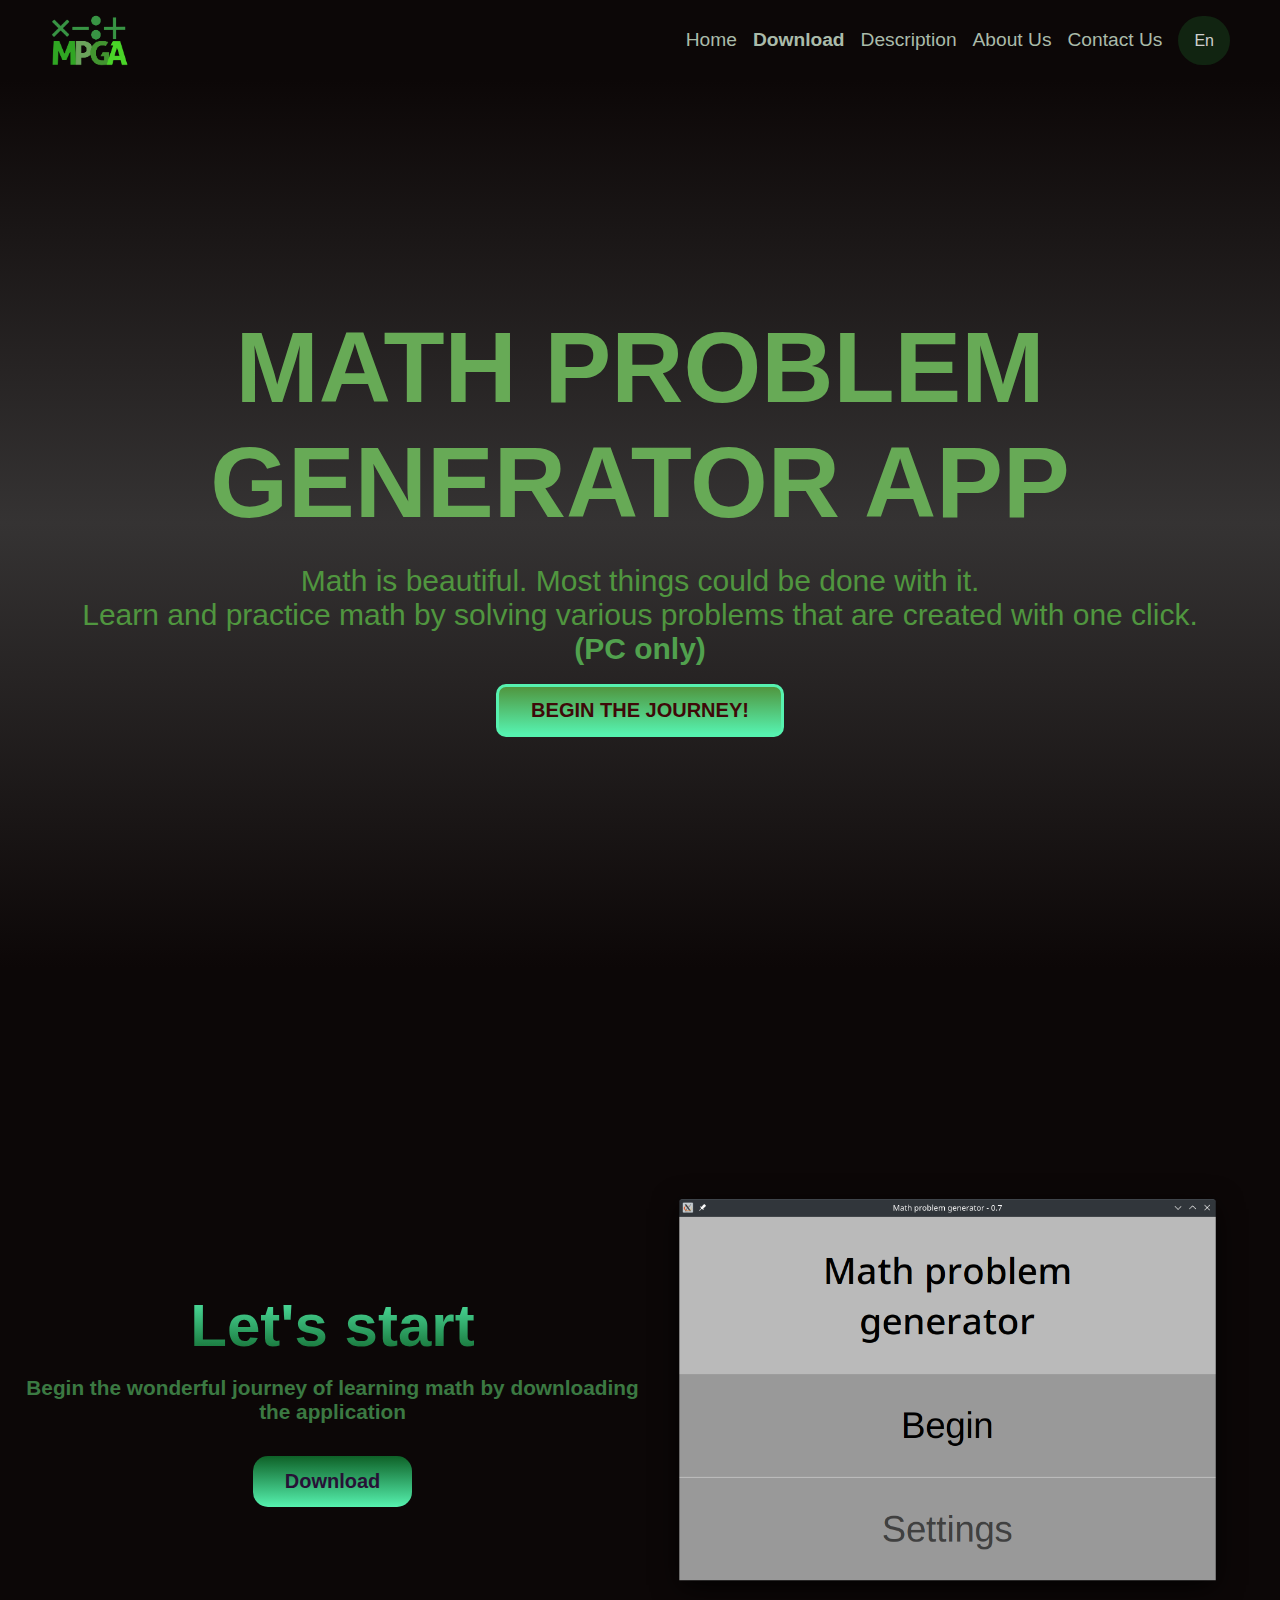
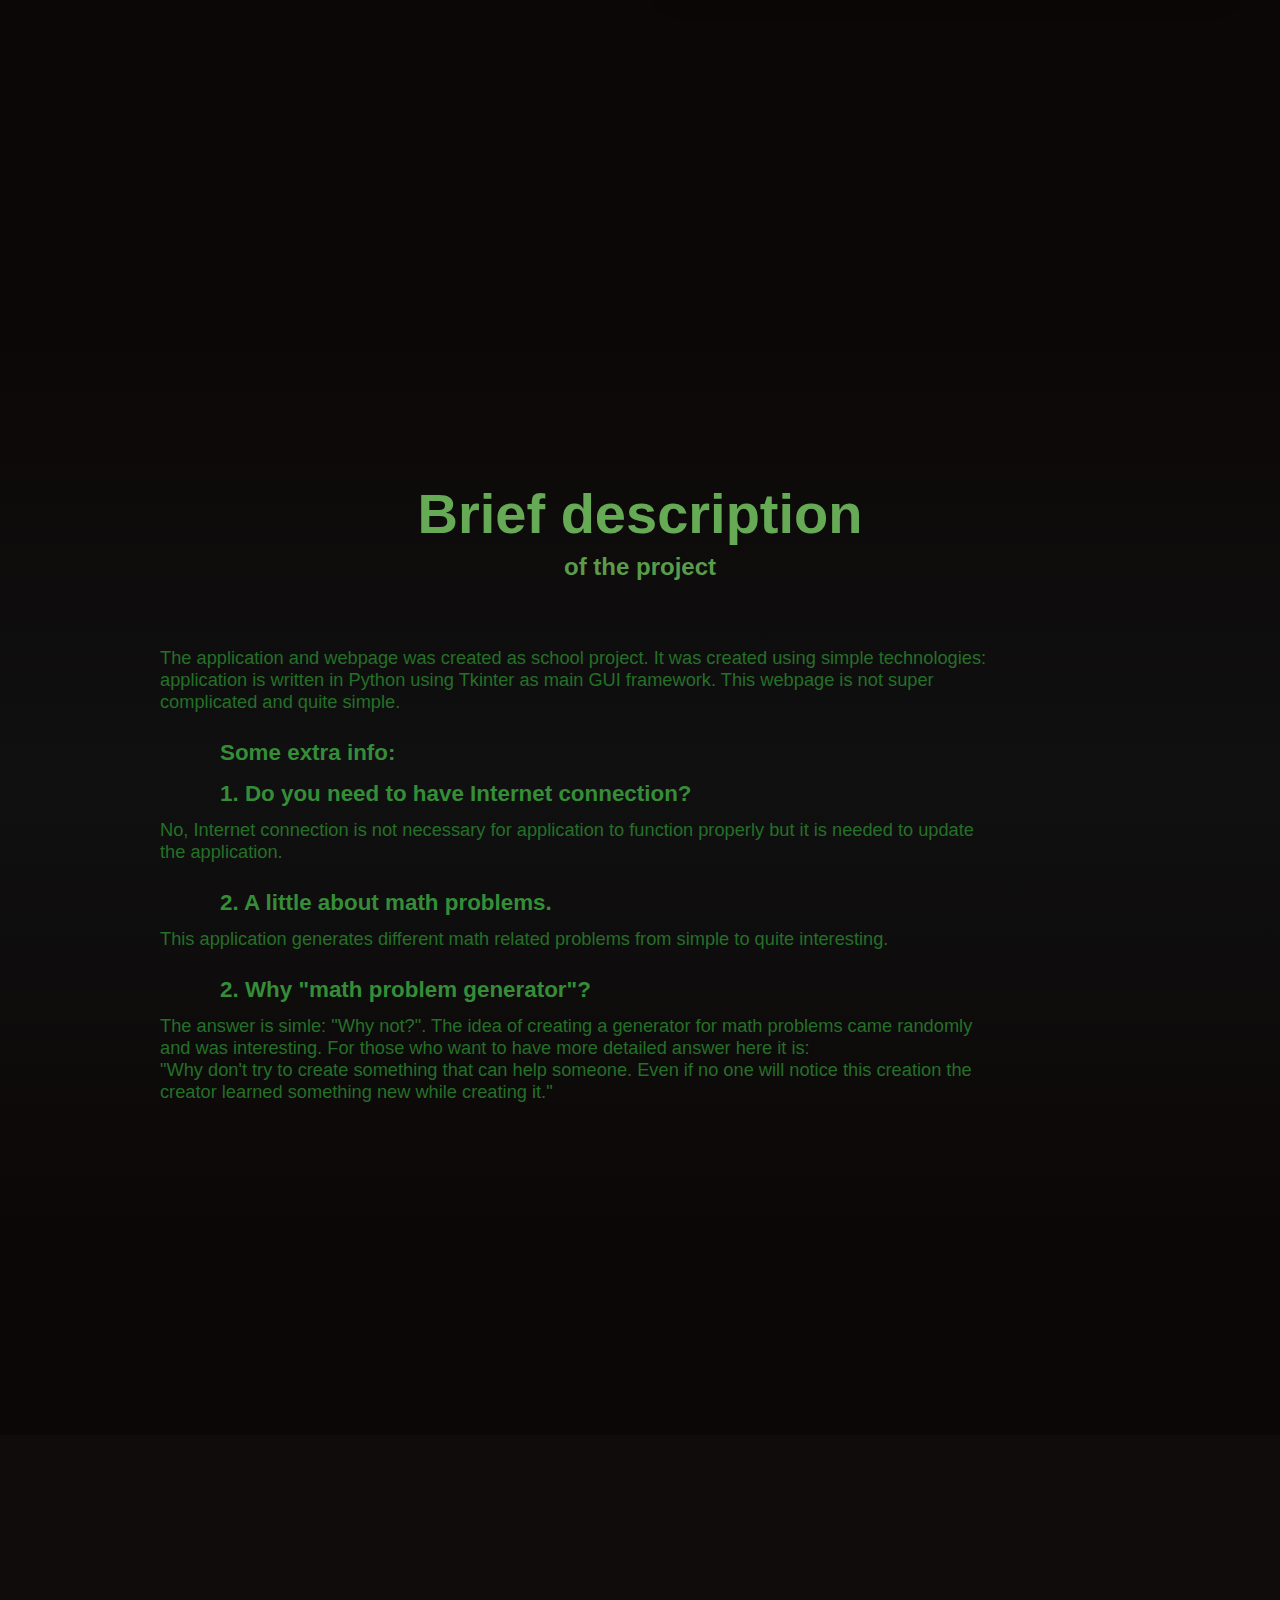
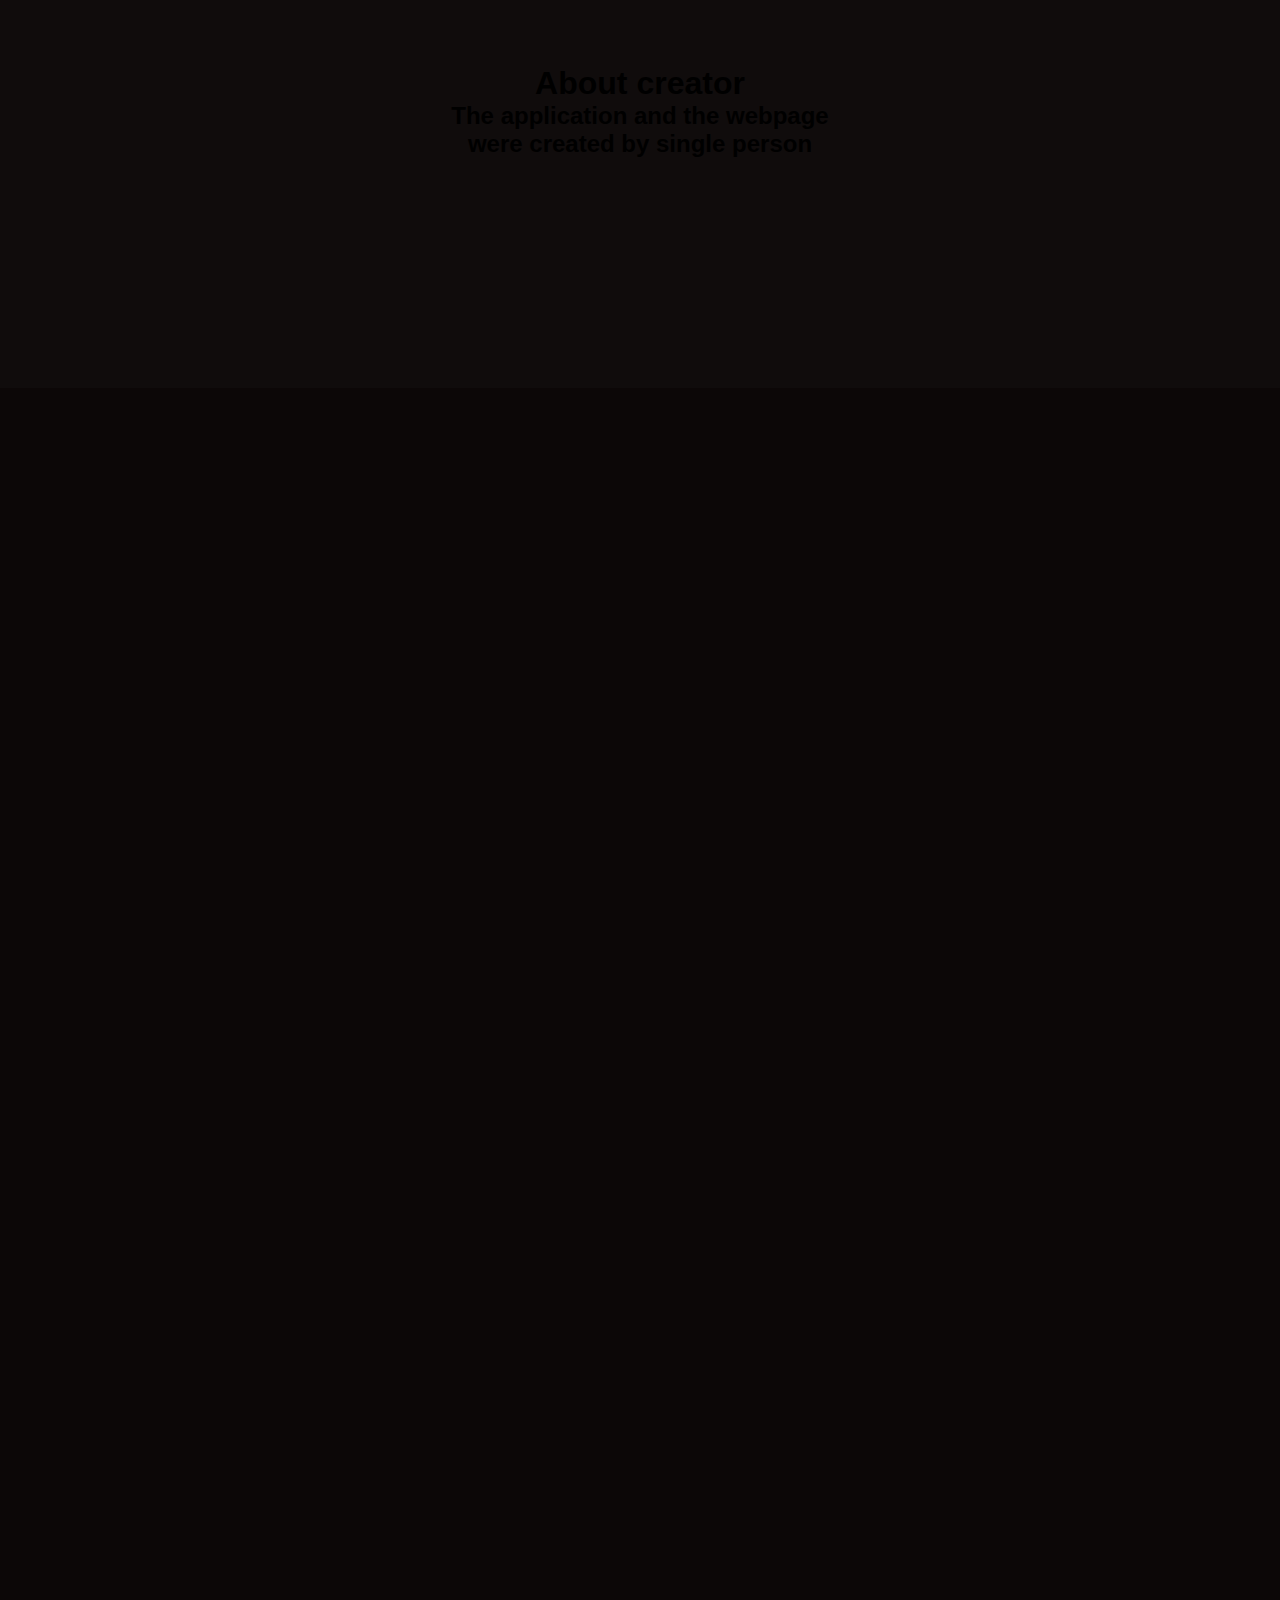
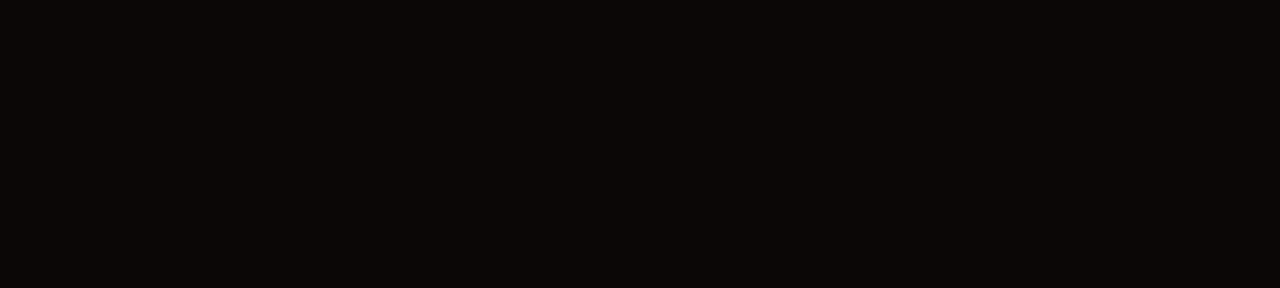
==== index.html @ e7525420 "Added Description section #14" ====
<!DOCTYPE html>
<html lang="en">
<head>
    <meta charset="UTF-8">
    <meta http-equiv="X-UA-Compatible" content="IE=edge">
    <meta name="viewport" content="width=device-width, initial-scale=1.0">
    <title>Math problem generator app</title>
    <link rel="stylesheet" href="styles.css">
    <link rel="icon" type="image/gif" href="logo.png" />
</head>
<body style="background-color: #100c0c;">

    <!-- Top of the page -->
    <span id="home"></span>

    <!-- Navigation bar -->

    <nav class="navbar">
        <div class="navbar__container">
            <a href="/" id="navbar__home" title="Math problem generator app">
                <img class="navbar__logo" src="logo.png" alt="MPGA" />
            </a>
            <div class="navbar__toggle" id="mobile-menu">
                <span class="bar"></span>
                <span class="bar"></span>
                <span class="bar"></span>
                <p class="navbar__txt">Menu</p>
            </div>
            <ul class="navbar__menu">
                <li class="navbar__item">
                    <a href="#home" class="navbar__links">Home</a>
                </li>
                <li class="navbar__item">
                    <a href="#download" class="navbar__links"><b>Download</b></a>
                </li>
                <li class="navbar__item">
                    <a href="#description" class="navbar__links">Description</a>
                </li>
                <li class="navbar__item">
                    <a href="#about" class="navbar__links">About Us</a>
                </li>
                <li class="navbar__item">
                    <a href="contact.html" class="navbar__links">Contact Us</a>
                </li>
                <li class="navbar__item--mobile">
                    <a href="/" class="navbar__links">Change language</a>
                </li>
                <li class="language__menu">
                    <span class="language__menu--eng">En</span>
                    <div class="language__menu--ru">
                        <a href="/">Ru</a>
                    </div>
                </li>
            </ul>
        </div>
    </nav>

    <!-- Hero section -->

    <div class="hero">
        <div class="hero__container">
            <div class="hero__content">
                <h1 class="hero__heading">MATH PROBLEM GENERATOR APP</h1>
                <p class="hero__subheading">
                    Math is beautiful. Most things could be done with it.<br>
                    Learn and practice math by solving various problems that are created with one click.<br>
                    <span><b title="Windows mostly.">(PC only)</b></span>
                </p>
                <button class="hero__btn" onclick="location.href='#download'"><b>BEGIN THE JOURNEY!</b></button>
            </div>
        </div>
    </div>

    <!-- Download section -->

    <div class="separator" id="download"></div>

    <div class="download">
        <div class="download__container">
            <div class="download__content">
                <h1>Let's start</h1>
                <p>Begin the wonderful journey of learning math by downloading the application</p>
                <button class="download__btn" onclick="location.href=''"><b>Download</b></button>
            </div>
            <div class="download__img--container">
                <image src="app_ss_main.png" id="download__img" alt="Application's screenshot." title="Application's screenshot." />
            </div>
        </div>
    </div>

    <div class="separator"></div>

    <!-- Description section -->

    <div class="separator" id="description""></div>

    <div class="description">
        <div class="desc__container--main">
            <h1 class="desc__heading">Brief description</h1>
            <h2 class="desc__subhead">of the project</h2>
            <p class="desc__description"></p>
        </div>
        <div class="desc__container--extra">
            <p class="desc__description">
                The application and webpage was created as school project. It was created
                using simple technologies: application is written in Python using Tkinter
                as main GUI framework. This webpage is not super complicated and quite
                simple.
            </p>
            <h2 class="desc__topic">Some extra info:</h2>
            <h2 class="desc__topic">1. Do you need to have Internet connection?</h2>
            <p class="desc__description">
                No, Internet connection is not necessary for application to function properly
                but it is needed to update the application. 
            </p>
            <h2 class="desc__topic">2. A little about math problems.</h2>
            <p class="desc__description">
                This application generates different math related problems from simple 
                to quite interesting.
            </p>
            <h2 class="desc__topic">2. Why "math problem generator"?</h2>
            <p class="desc__description">
                The answer is simle: "Why not?". The idea of creating a generator for math
                problems came randomly and was interesting. For those who want to have more
                detailed answer here it is:<br>"Why don't try to create
                something that can help someone. Even if no one will notice this creation the
                creator learned something new while creating it."
            </p>
        </div>
    </div>

    <!-- About section -->

    <div class="separator"></div>
    <div class="separator" id="about"></div>

    <div class="about">
        <div class="about__container--head">
            <h1 class="about__header">About creator</h1>
            <h2 class="about__subheader">
                The application and the webpage<br>were created by single person
            </h2>
        </div>
        <div class="about__container--body">
            
        </div>
    </div>

    <!-- placeholders -->

    <div class="separator"></div>
    <div class="separator"></div>
    <div class="separator"></div>
    <div class="separator"></div>
    <div class="separator"></div>
    <div class="separator"></div>
    <div class="separator"></div>
    <div class="separator"></div>
    <div class="separator"></div>
    <div class="separator"></div>
    <div class="separator"></div>
    <div class="separator"></div>
    <div class="separator"></div>
    <div class="separator"></div>
    <div class="separator"></div>

    <script src="main.js"></script>
</body>
</html>
---- styles.css ----
* {
    box-sizing: border-box;
    margin: 0;
    padding: 0;
    font-family: "Gill Sans", Arial, Colibri, sans-serif;
}

/* Navigation bar */

.navbar {
    background-color: #0c0707;
    height: 80px;
    display: flex;
    justify-content: center;
    align-items: center;
    font-size: 1.2rem;
    position: sticky;
    top: 0;
    z-index: 999;
}

.navbar__container {
    display: flex;
    justify-content: space-between;
    height: 80px;
    z-index: 1;
    width: 100%;
    max-width: 1300px;
    margin: 0 auto;
    padding: 0 50px;
}

.navbar__logo {
    margin-right: 0.5rem;
    width: 80px;
}

#navbar__home {
    background-color: #044a2c;
    background-image: -webkit-linear-gradient(to top, #0e6127, 0%, #ffb199, 100%);
    background-image: -moz-linear-gradient(bottom, #0e6127, #ffb199);
    background-image: linear-gradient(to top, #0e6127, #ffb199);
    background-size: 100%;
    background-clip: text;
    -webkit-background-clip: text;
    -moz-background-clip: text;
    -webkit-text-fill-color: transparent;
    -moz-text-fill-color: transparent;
    display: flex;
    align-items: center;
    cursor: pointer;
    text-decoration: none;
    font-size: 1.7rem;
}

#navbar__home:hover {
    background-image: -webkit-linear-gradient(to top, #2fc25b, 0%, #ffb199, 100%);
    background-image: -moz-linear-gradient(bottom, #2fc25b, #ffb199);
    background-image: linear-gradient(to top, #2fc25b, #ffb199);
}

.navbar__txt {
    font-size: 0;
}

.navbar__menu {
    display: flex;
    align-items: center;
    list-style: none;
    text-align: center;
}

.navbar__item {
    height: 80px;
}

.navbar__links {
    color: #aba;
    display: flex;
    align-items: center;
    justify-content: center;
    text-decoration: none;
    padding: 0 0.5rem;
    height: 100%;
}

.navbar__links:hover {
    transition: all 0.5s ease;
    color: #5eac67;
}

.language__menu--eng {
    background-color: #112411;
    color: #cfcfcf;
    padding: 16px;
    margin-left: 0.5rem;
    font-size: 16px;
    border: none;
    cursor: pointer;
    border-radius: 50px;
}

.language__menu {
    position: relative;
    display: inline-block;
}

.navbar__item--mobile {
    display: none;
    height: 70px;
    width: 100%;
}

.language__menu--ru {
    right: 0;
    margin-top: 13px;
    display: none;
    border-radius: 20px;
    position: absolute;
    background-color: #223120;;
    min-width: 52px;
    z-index: 1;
}

.language__menu--ru a {
    color: #b1b1b1;
    padding: 12px 12px;
    text-decoration: none;
    display: block;
}

.language__menu--ru a:hover {
    background-color: #055709;
    border-radius: 20px;
}

.language__menu:hover .language__menu--ru {
    display: block;
}

.language__menu:hover .language__menu--eng {
    background-color: #246826;
}

@media screen and (max-width: 750px) {

    .navbar__container {
        display: flex;
        justify-content: space-between;
        height: 80px;
        z-index: 1;
        width: 100%;
        max-width: 1300px;
        padding: 0;
    }

    .navbar__menu {
        display: grid;
        grid-template-columns: auto;
        margin: 0;
        width: 100%;
        position: absolute;
        top: -1000px;
        opacity: 0;
        transition: all 0.5s ease;
        height: 80vh;
        z-index: -1;
        background-color: #fffefe;
    }

    .navbar__menu.active {
        background-color: #100c0c;
        top: 100%;
        align-items: center;
        opacity: 1;
        transition: all 0.5 ease;
        z-index: 99;
        height: 80vh;
        font-size: 1.6rem;
    }

    #navbar__home {
        padding-left: 30px;
    }

    .navbar__toggle .bar {
        width: 25px;
        height: 3px;
        margin: 5px auto;
        transition: all 0.5s ease-in-out;
        background-color: #fff;
    }

    .navbar__item {
        width: 100%;
    }

    .navbar__links {
        text-align: center;
        padding: 1rem;
        width: 100%;
        display: table;
    }

    #mobile-menu {
        position: absolute;
        top: 20%;
        right: 5%;
        transform: translate(5%, 20%);
    }

    .navbar__toggle .bar {
        display: block;
        cursor: pointer;
    }

    .navbar__txt {
        color: #cfcfcf;
        font-size: 15px;
        cursor: pointer;
    }

    #mobile-menu.is-active .bar:nth-child(2) {
        opacity: 0;
    }

    #mobile-menu.is-active .bar:nth-child(1) {
        transform: translateY(8px) rotate(-45deg);
    }

    #mobile-menu.is-active .bar:nth-child(3) {
        transform: translateY(-8px) rotate(45deg);
    }

    .language__menu {
        display: none;
    }

    .navbar__item--mobile {
        display: flex;
    }

    .navbar__item {
        height: 70px;
    }

}

/* Hero section */

.hero {
    background-color: #141414;
    background-image: -webkit-linear-gradient(to bottom, #0c0707, #353333, #0c0707);
    background-image: -moz-linear-gradient(top, #0c0707, #353333, #0c0707);
    background-image: linear-gradient(to bottom, #0c0707, #353333, #0c0707);
    padding: 200px 0;
}

.hero__container {
    display: flex;
    flex-direction: column;
    justify-content: center;
    align-items: center;
    max-width: 1200px;
    margin: 0 auto;
    height: 90%;
    text-align: center;
    padding: 30px;
}

.hero__heading {
    font-size: 100px;
    margin-bottom: 24px;
    color: #67AA56;
}

.hero__subheading {
    font-size: 30px;
    margin-bottom: 18px;
    color: #50963f;
}

.hero__subheading span {
    color: #51a14e;
}

.hero__btn {
    font-size: 1.25rem;
    padding: 12px 32px;
    border-radius: 10px;
    border: 3px solid #56f2af;
    cursor: pointer;
    background-color: #3b7942;
    background-image: -webkit-linear-gradient(to bottom, #50963f, #56f2af);
    background-image: -moz-linear-gradient(top, #50963f, #56f2af);
    background-image: linear-gradient(to bottom, #50963f, #56f2af);
}

.hero__btn b {
    color: #3f0909;
}

.hero__btn:hover {
    background-color: #56f2af;
    border: 3px solid #8b168b;
    background-image: -webkit-linear-gradient(to top, #56f2af, #99a14e);
    background-image: -moz-linear-gradient(bottom, #56f2af, #99a14e);
    background-image: linear-gradient(to top, #56f2af, #99a14e);
    transition: all 0.5s;
}

.hero__btn:hover b {
    transition: all 0.5s;
    color: #4b1ba3;
}

.highlight {
    border-bottom: 4px solid #f3f8f8;
}

@media screen and (max-width: 930px) {

    .hero__heading {
        font-size: 40px;
    }

    .hero__subheading {
        font-size: 20px;
    }

    .hero__btn {
        font-size: 1.15rem;
    }

}

@media screen and (max-width: 700px) {

    .hero__btn {
        font-size: 1rem;
    }

}

/* Separators */

.separator {
    display: block;
    width: 100%;
    height: 100px;
    background-color: #0c0707;
}

/* Highlight */

.highlight {
    background-color: #31363B;
}

/* Download section */

.download {
    padding: 100px 0;
    background-color: #0c0707;
}

.download__container {
    display: grid;
    grid-template-columns: 1fr 1fr;
    align-items: center;
    justify-self: center;
    margin: 0 auto;
    height: 90hv;
    z-index: 1;
    width: 100%;
    max-width: 1300px;
    padding: 0 25px;
    text-align: center;
}

.download__content h1 {
    font-size: 3.75rem;
    background-color: #56f2af;
    background-size: 100%;
    background-image: -webkit-linear-gradient(to bottom, #56f2af, 0%, #0e6127, 100%);
    background-image: linear-gradient(to bottom, #56f2af, #0e6127); 
    background-image: -moz-linear-gradient(top, #56f2af, #0e6127);
    -webkit-background-clip: text;
    -moz-background-clip: text;
    background-clip: text;
    -webkit-text-fill-color: transparent;
    -moz-text-fill-color: transparent;
}

.download__content p {
    color: #3b7942;
    font-size: 1.3rem;
    margin-top: 1rem;
    font-weight: 700;
}

.download__btn {
    font-size: 1.25rem;
    padding: 14px 32px;
    border: none;
    border-radius: 15px;
    background-image: linear-gradient(to top, #56f2af, #0e6127);
    background-image: -moz-linear-gradient(bottom, #56f2af, #0e6127);
    background-image: -webkit-linear-gradient(to top, #56f2af, 0%, #0e6127, 100%);
    margin-top: 2rem;
    cursor: pointer;
    position: relative;
    transition: all 0.35s;
    outline: none;
}

.download__btn b {
    position: relative;
    z-index: 2;
    color: #271136;
    text-decoration: none;
}

.download__btn:after {
    position: absolute;
    content: "";
    bottom: 50%;
    left: 50%;
    height: 0;
    width: 0;
    background-image: linear-gradient(to bottom, #56f2af, #f19ed8);
    background-image: -moz-linear-gradient(top, #56f2af, #f19ed8);
    background-image: -webkit-linear-gradient(to bottom, #56f2af, 0%, #f19ed8, 100%);
    transition: all 0.5s;
    border-radius: 15px;
}

.download__btn:hover:after {
    height: 100%;
    width: 100%;
    bottom: 0;
    left: 0;
}

.download__img--container {
    text-align: center;
}

#download__img {
    width: 100%;
    height: 100%;
    color: #5eac67;
}

@media screen and (max-width: 700px) {

    .download__container {
        display: grid;
        grid-template-columns: auto;
        align-items: center;
        justify-self: center;
        width: 100%;
        margin: 0 auto;
        height: 90hv;
    }

    .download__content {
        text-align: center;
        margin-bottom: 4rem;
    }

    .download__content h1 {
        font-size: 2.5rem;
        margin-top: 2rem;
    }

    .download__content p {
        font-size: 1.25rem;
        margin-top: 0.85rem;
    }

    .download__btn {
        padding: 12px 36px;
        margin: 1.5rem 0;
    }

}

/* Description section */

.description {
    padding: 120px 0;
    background-image: linear-gradient(to bottom, #0c0707, #101010, #0c0707);
    background-image: -moz-linear-gradient(top, #0c0707, #101010, #0c0707);
    background-image: -webkit-linear-gradient(to bottom, #0c0707, 0%, #101010, 50%, #f19ed8, 100%);
}

.desc__container--main {
    display: flex;
    flex-direction: column;
    justify-content: center;
    align-items: center;
    max-width: 1200px;
    margin: 0 auto;
    height: 90%;
    text-align: center;
    padding: 30px;
}

.desc__heading {
    font-size: 3.5rem;
    margin-bottom: 7px;
    color: #67AA56;
}

.desc__subhead {
    font-size: 1.5rem;
    color: #5a9c4a;
}

.desc__container--extra {
    display: flex;
    flex-direction: column;
    justify-content: center;
    align-items: left;
    max-width: 1200px;
    margin: 0 auto;
    height: 90%;
    text-align: left;
}

.desc__topic {
    padding-top: 15px;
    padding-left: 15%;
    font-size: 1.4rem;
    color: #358d38;
}

.desc__description {
    width: 80%;
    font-size: 1.14rem;
    color: #257028;
    padding-top: 12px;
    padding-bottom: 12px;
    padding-left: 10%;
}


@media screen and (max-width: 700px) {

    .desc__heading {
        font-size: 2rem;
        margin-bottom: 7px;
        color: #67AA56;
    }

    .desc__subhead {
        font-size: 1.2rem;
        color: #5a9c4a;
    }

    .desc__topic {
        font-size: 1.1rem;
        color: #358d38;
        padding-left: 9%;
    }

    .desc__description {
        width: 80%;
        font-size: 1rem;
        color: #257028;
        padding-top: 12px;
        padding-bottom: 12px;
        padding-left: 6%;
    }
}

/* About section */

.about {
    padding: 200px 0;
}

.about__container--head {
    display: flex;
    flex-direction: column;
    justify-content: center;
    align-items: center;
    max-width: 1200px;
    margin: 0 auto;
    height: 90%;
    text-align: center;
    padding: 30px;
}
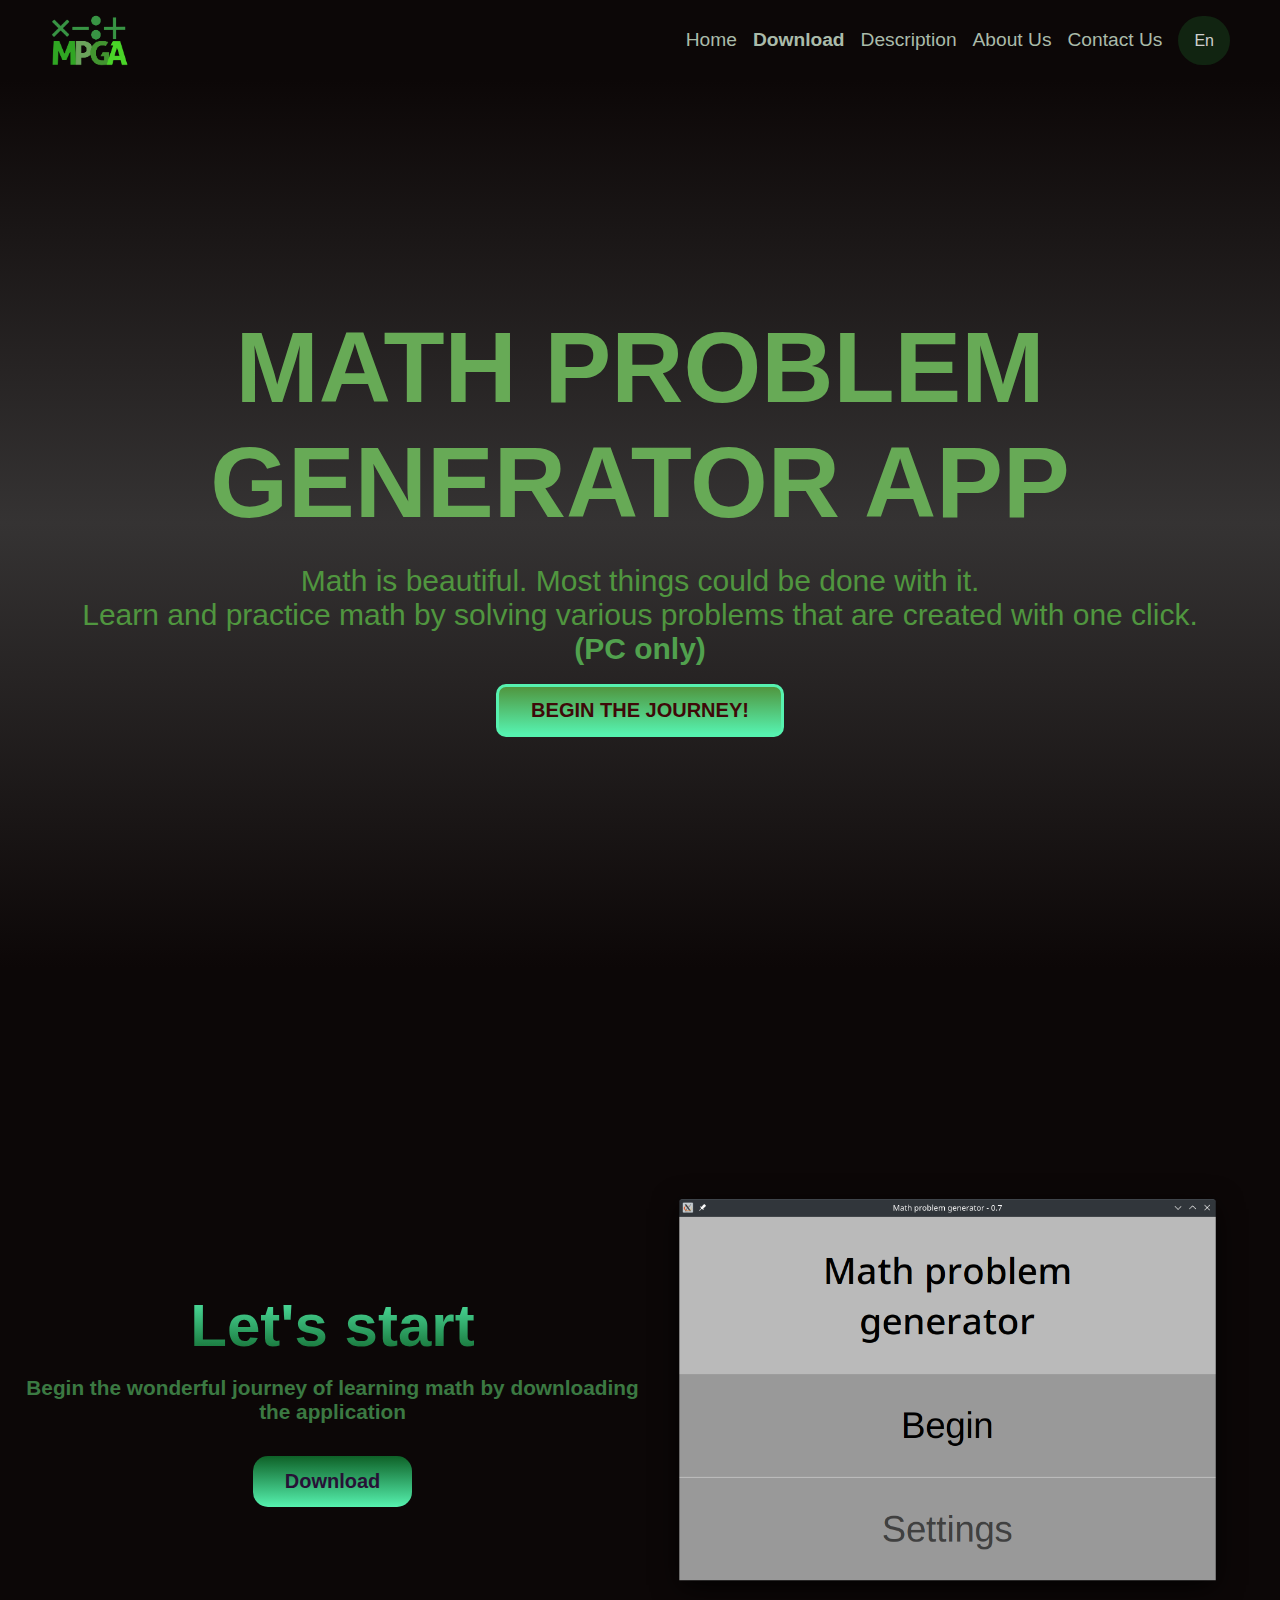
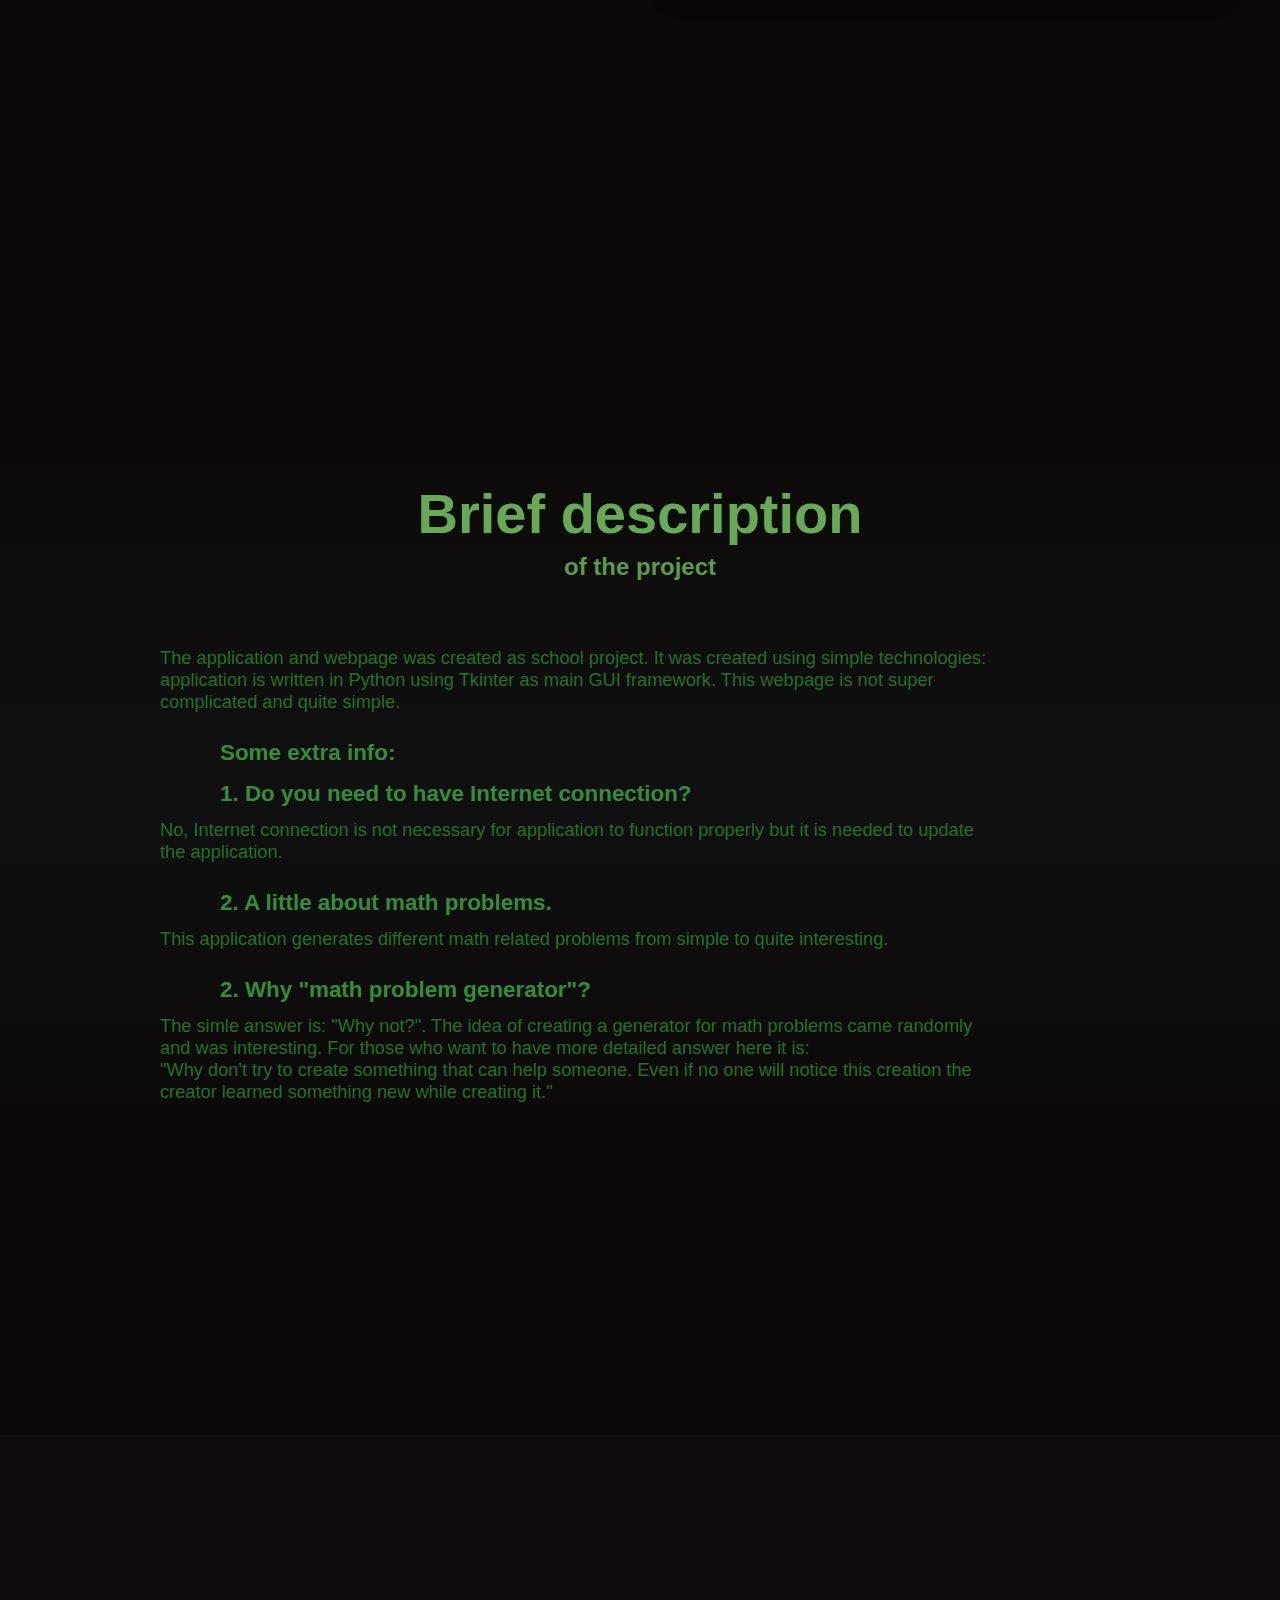
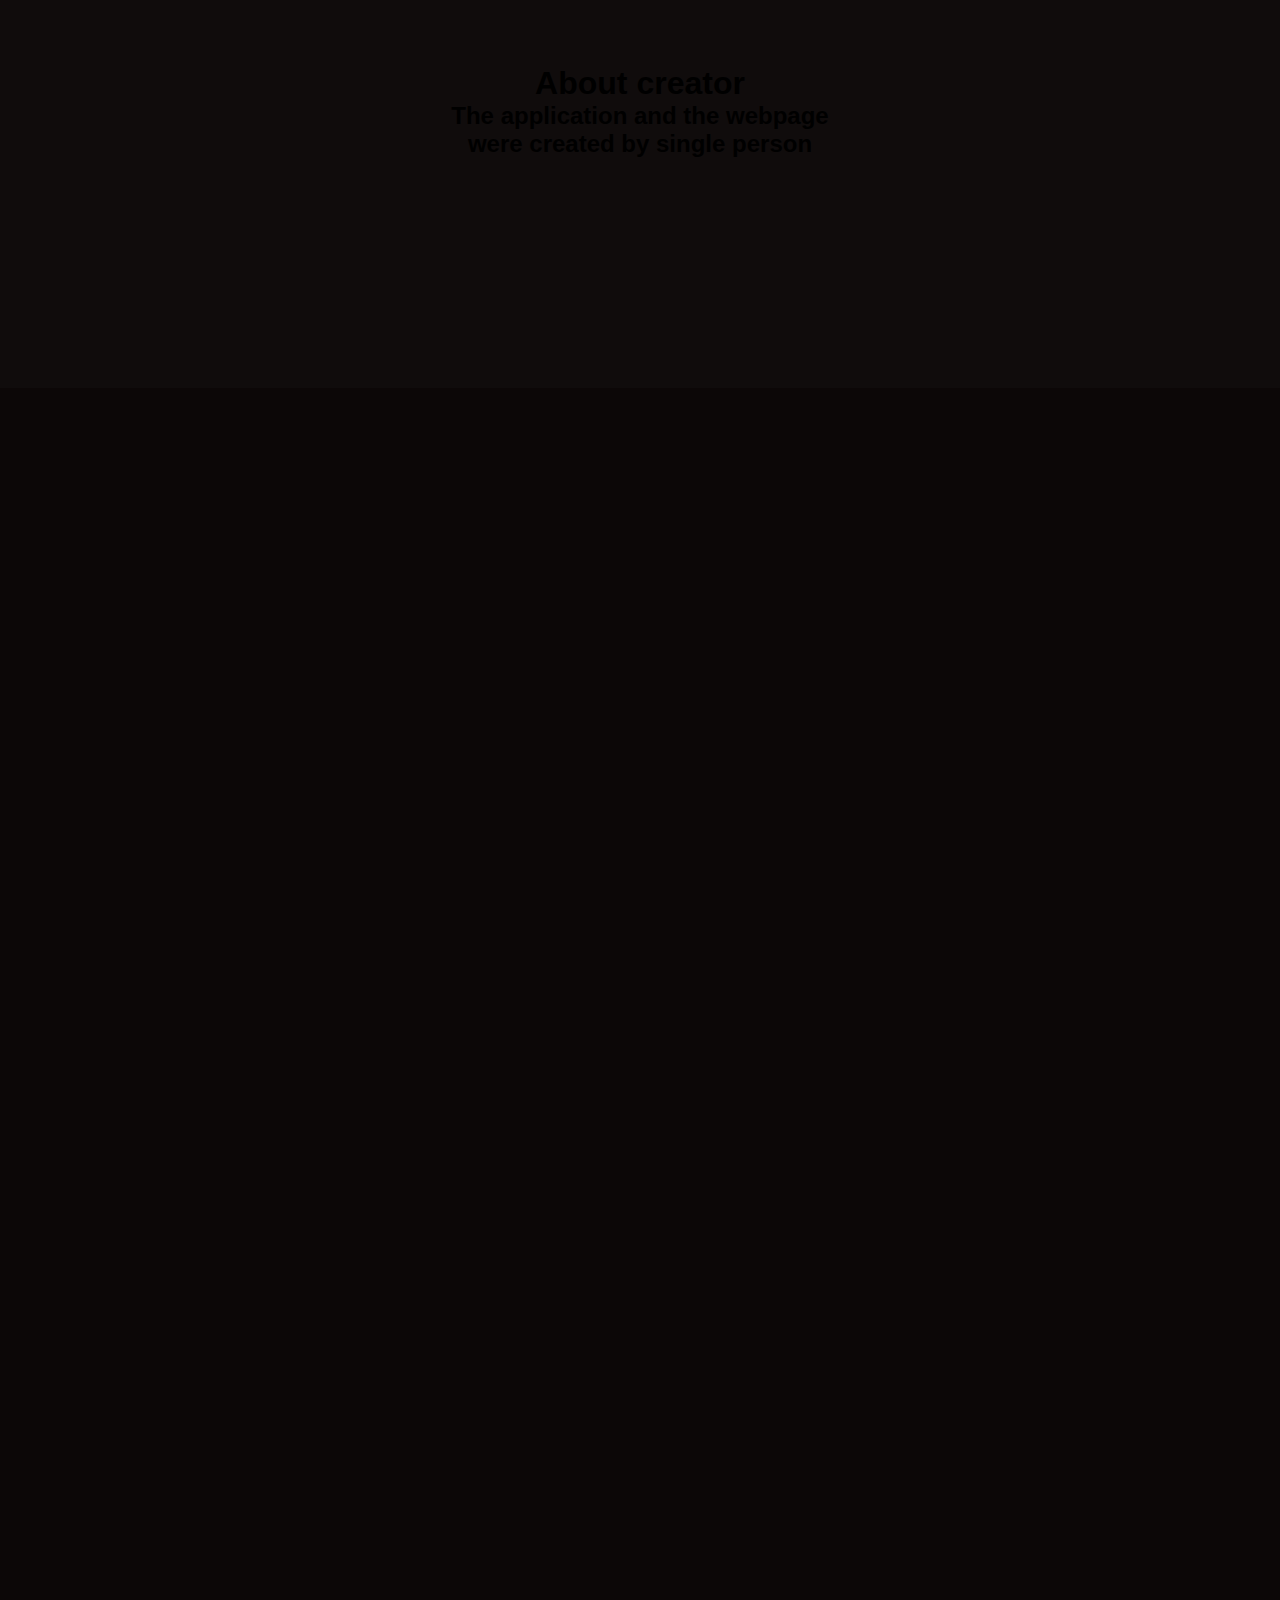
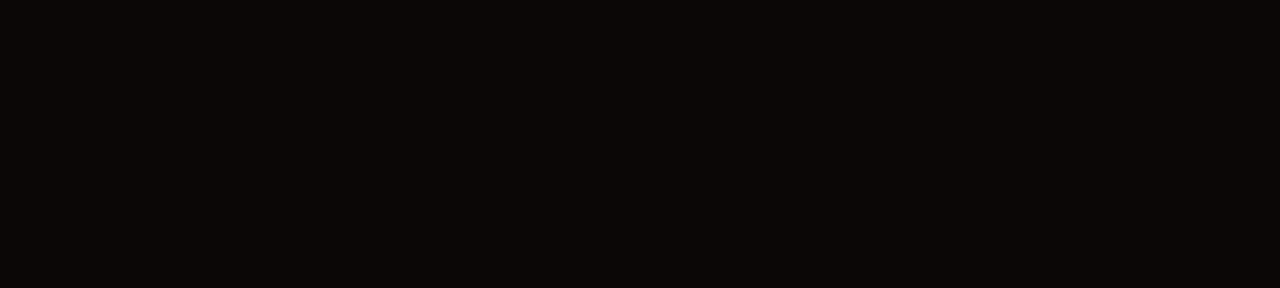
==== commit 606fc239: "Swapped position of a single word" ====
--- a/index.html
+++ b/index.html
@@ -120,7 +120,7 @@
             </p>
             <h2 class="desc__topic">2. Why "math problem generator"?</h2>
             <p class="desc__description">
-                The answer is simle: "Why not?". The idea of creating a generator for math
+                The simle answer is: "Why not?". The idea of creating a generator for math
                 problems came randomly and was interesting. For those who want to have more
                 detailed answer here it is:<br>"Why don't try to create
                 something that can help someone. Even if no one will notice this creation the
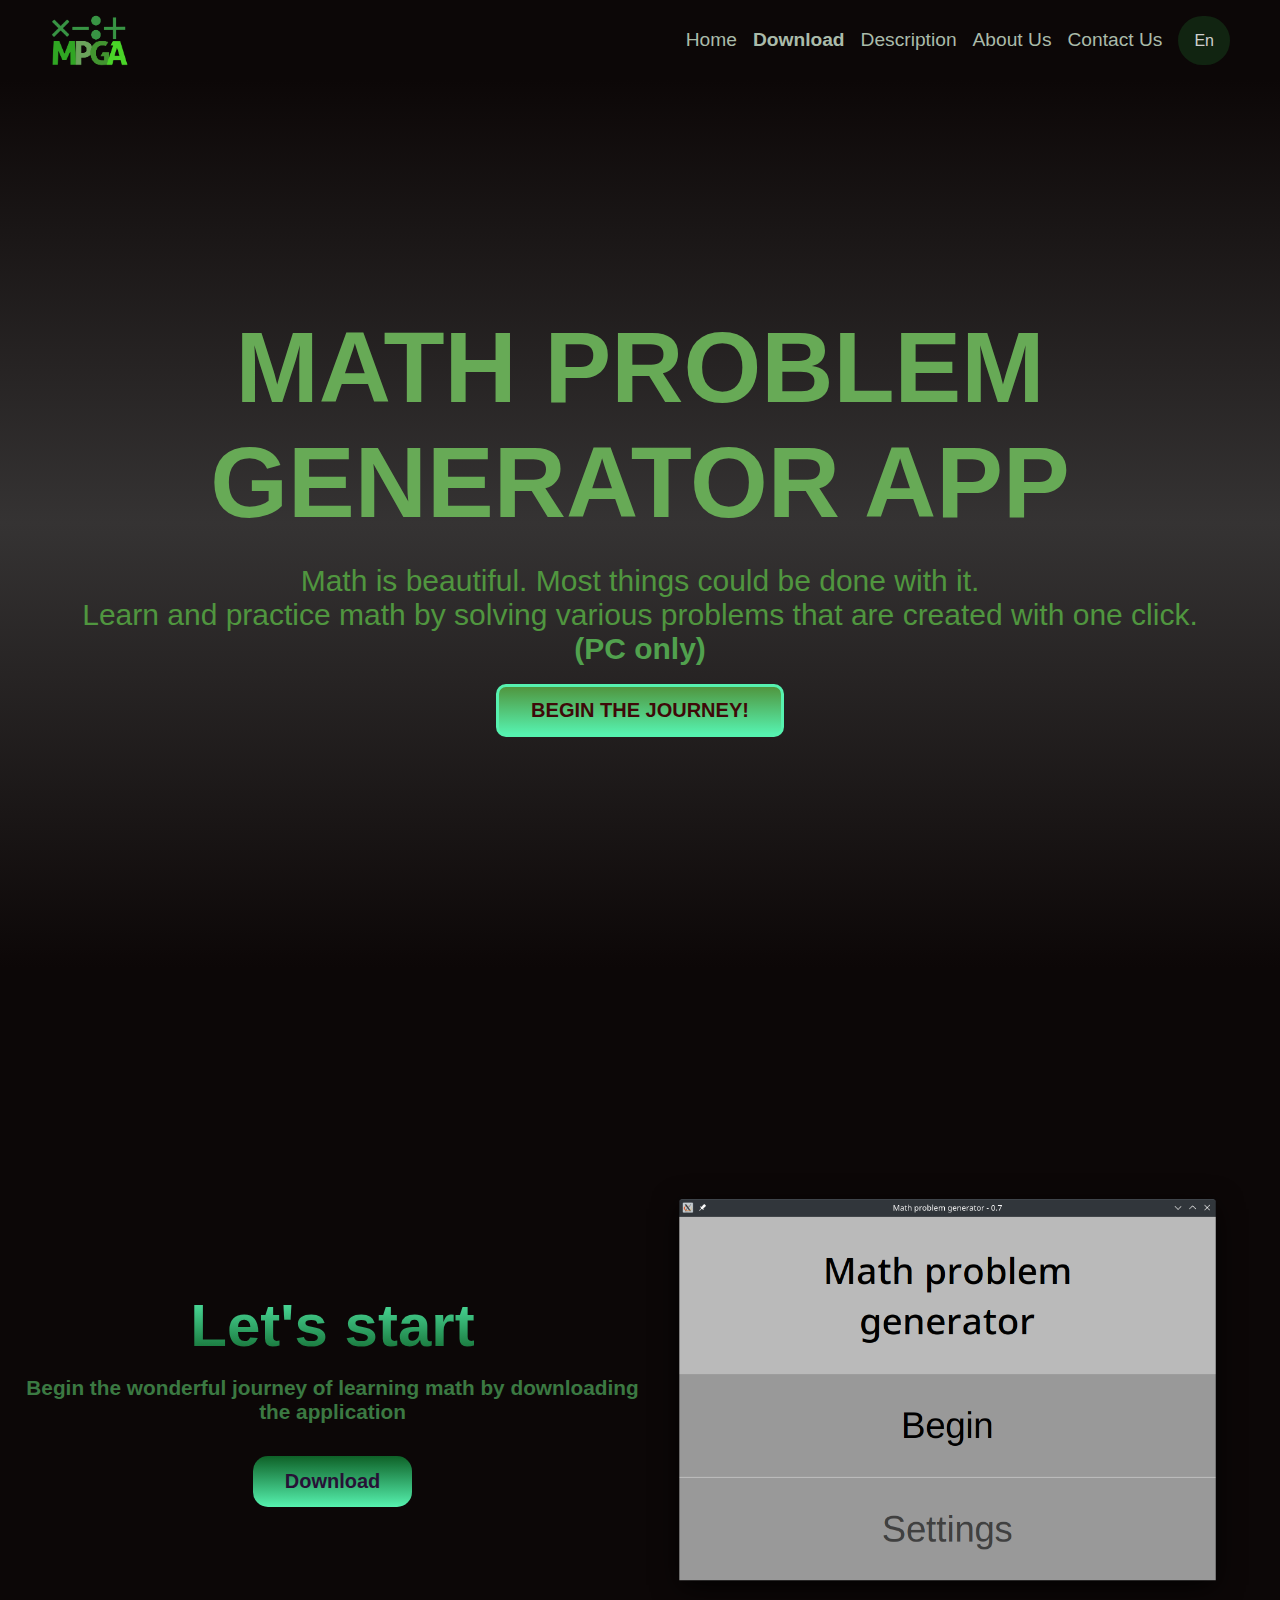
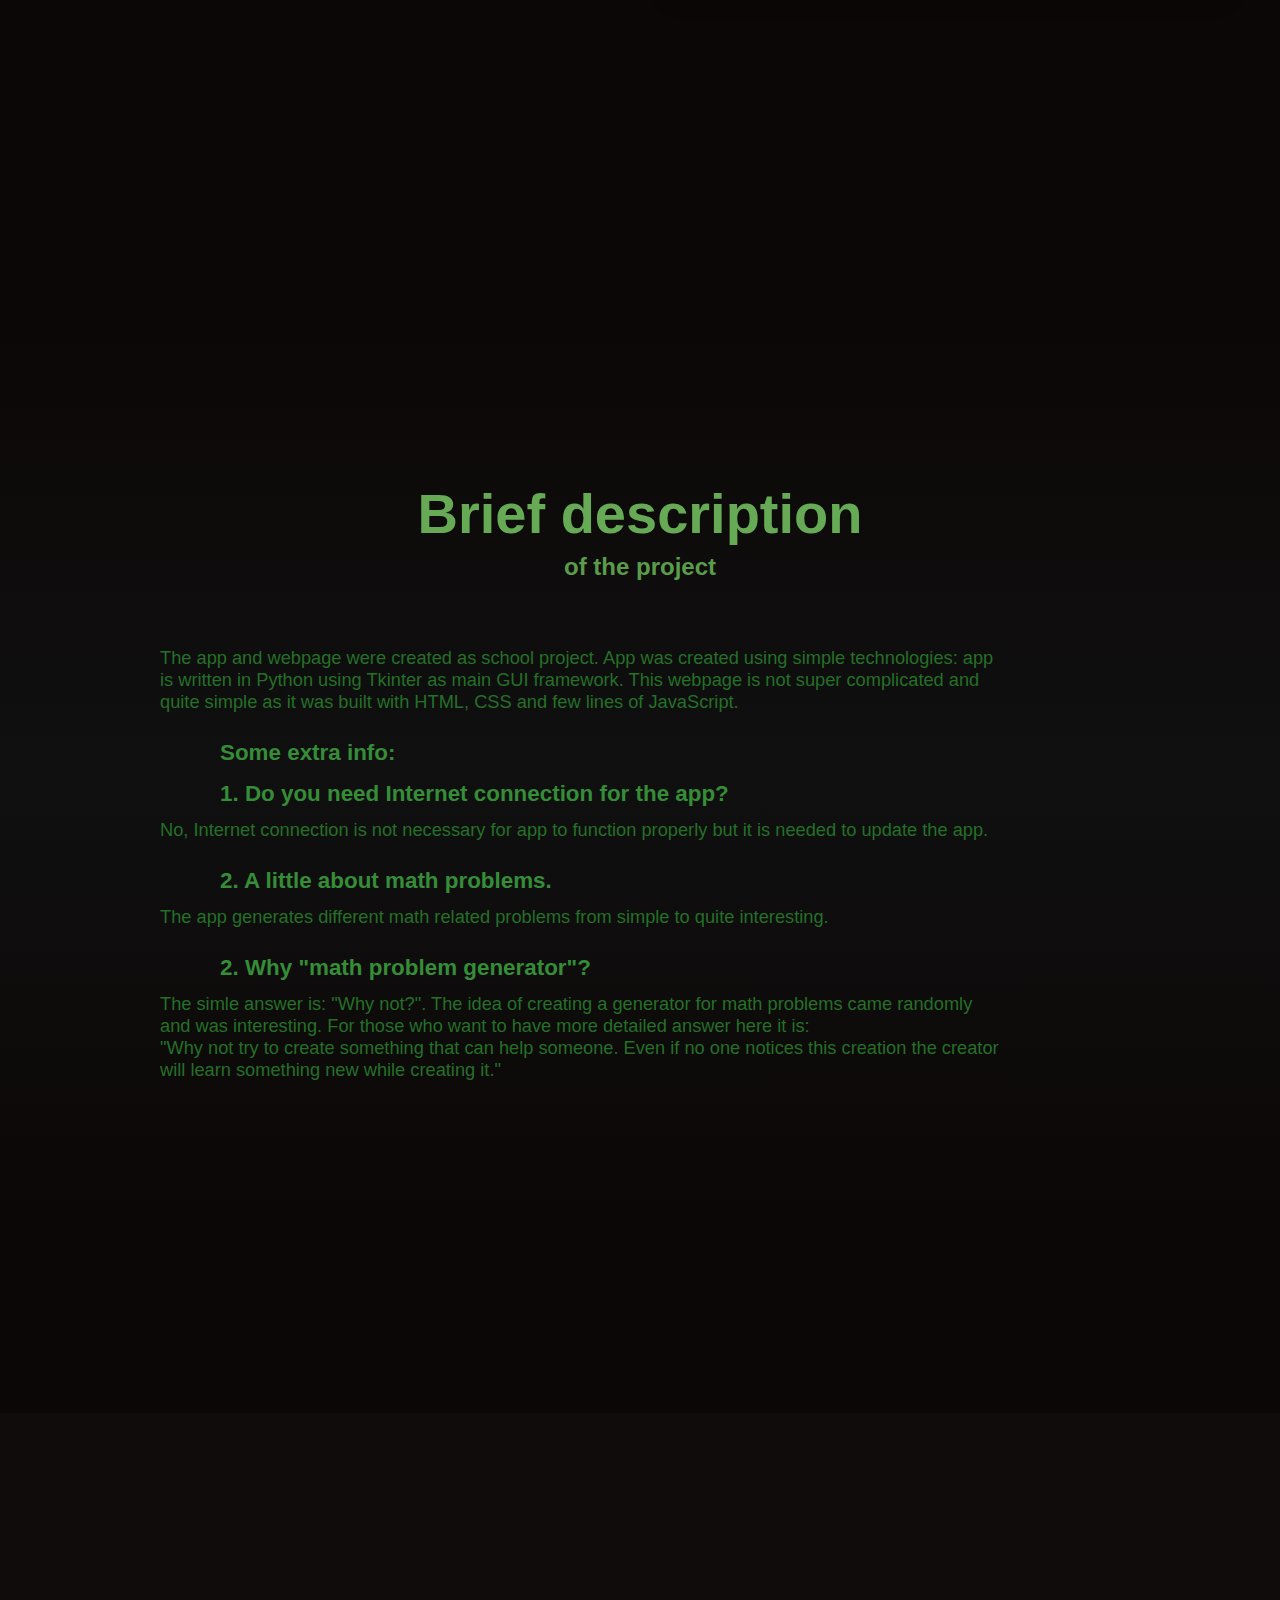
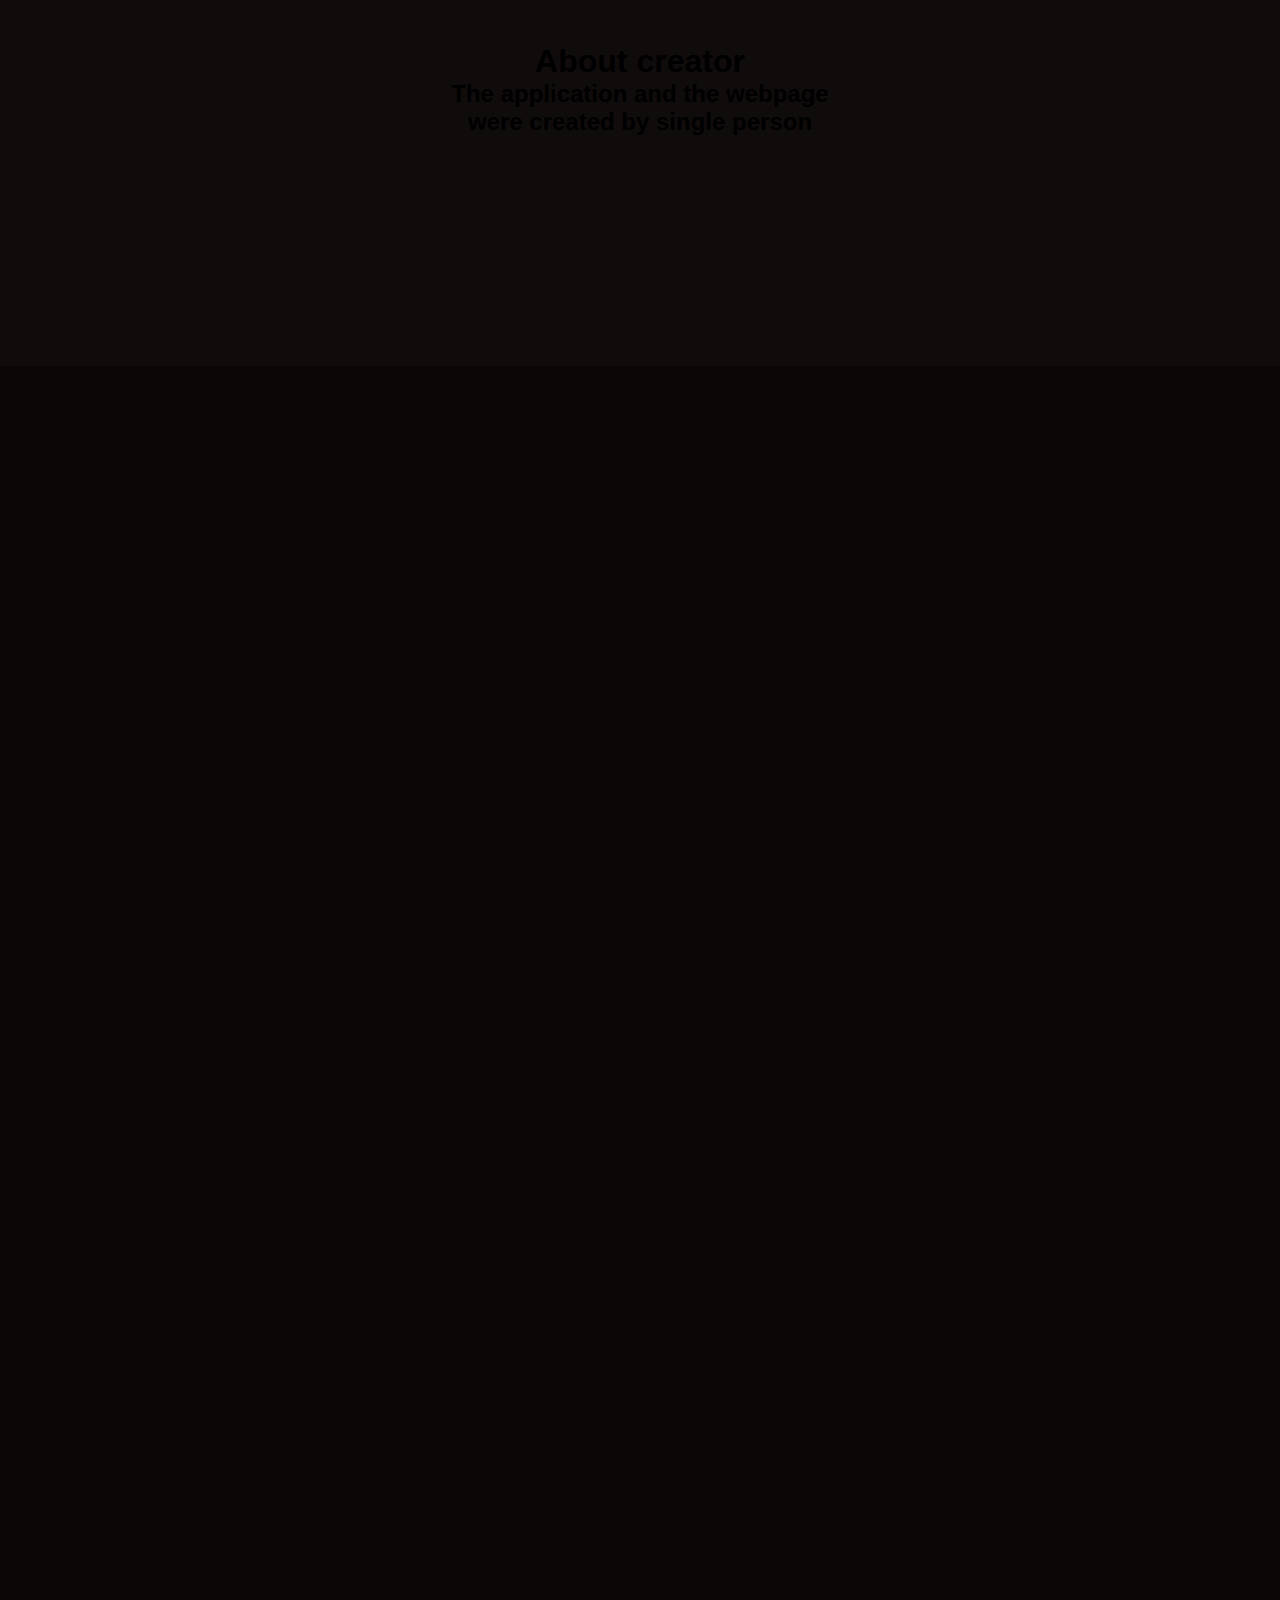
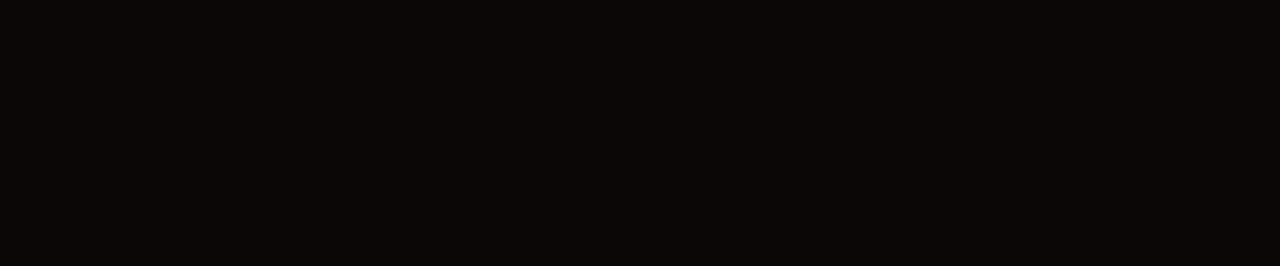
==== commit e071a9b6: "Fixed text :P" ====
--- a/index.html
+++ b/index.html
@@ -17,7 +17,7 @@
 
     <nav class="navbar">
         <div class="navbar__container">
-            <a href="/" id="navbar__home" title="Math problem generator app">
+            <a href="index" id="navbar__home" title="Math problem generator app">
                 <img class="navbar__logo" src="logo.png" alt="MPGA" />
             </a>
             <div class="navbar__toggle" id="mobile-menu">
@@ -40,7 +40,7 @@
                     <a href="#about" class="navbar__links">About Us</a>
                 </li>
                 <li class="navbar__item">
-                    <a href="contact.html" class="navbar__links">Contact Us</a>
+                    <a href="contact" class="navbar__links">Contact Us</a>
                 </li>
                 <li class="navbar__item--mobile">
                     <a href="/" class="navbar__links">Change language</a>
@@ -48,7 +48,7 @@
                 <li class="language__menu">
                     <span class="language__menu--eng">En</span>
                     <div class="language__menu--ru">
-                        <a href="/">Ru</a>
+                        <a href="index">Ru</a>
                     </div>
                 </li>
             </ul>
@@ -102,29 +102,29 @@
         </div>
         <div class="desc__container--extra">
             <p class="desc__description">
-                The application and webpage was created as school project. It was created
-                using simple technologies: application is written in Python using Tkinter
-                as main GUI framework. This webpage is not super complicated and quite
-                simple.
+                The app and webpage were created as school project. App was created
+                using simple technologies: app is written in Python using Tkinter as
+                main GUI framework. This webpage is not super complicated and quite
+                simple as it was built with HTML, CSS and few lines of JavaScript.
             </p>
             <h2 class="desc__topic">Some extra info:</h2>
-            <h2 class="desc__topic">1. Do you need to have Internet connection?</h2>
+            <h2 class="desc__topic">1. Do you need Internet connection for the app?</h2>
             <p class="desc__description">
-                No, Internet connection is not necessary for application to function properly
-                but it is needed to update the application. 
+                No, Internet connection is not necessary for app to function properly
+                but it is needed to update the app. 
             </p>
             <h2 class="desc__topic">2. A little about math problems.</h2>
             <p class="desc__description">
-                This application generates different math related problems from simple 
+                The app generates different math related problems from simple 
                 to quite interesting.
             </p>
             <h2 class="desc__topic">2. Why "math problem generator"?</h2>
             <p class="desc__description">
                 The simle answer is: "Why not?". The idea of creating a generator for math
                 problems came randomly and was interesting. For those who want to have more
-                detailed answer here it is:<br>"Why don't try to create
-                something that can help someone. Even if no one will notice this creation the
-                creator learned something new while creating it."
+                detailed answer here it is:<br>"Why not try to create
+                something that can help someone. Even if no one notices this creation the
+                creator will learn something new while creating it."
             </p>
         </div>
     </div>
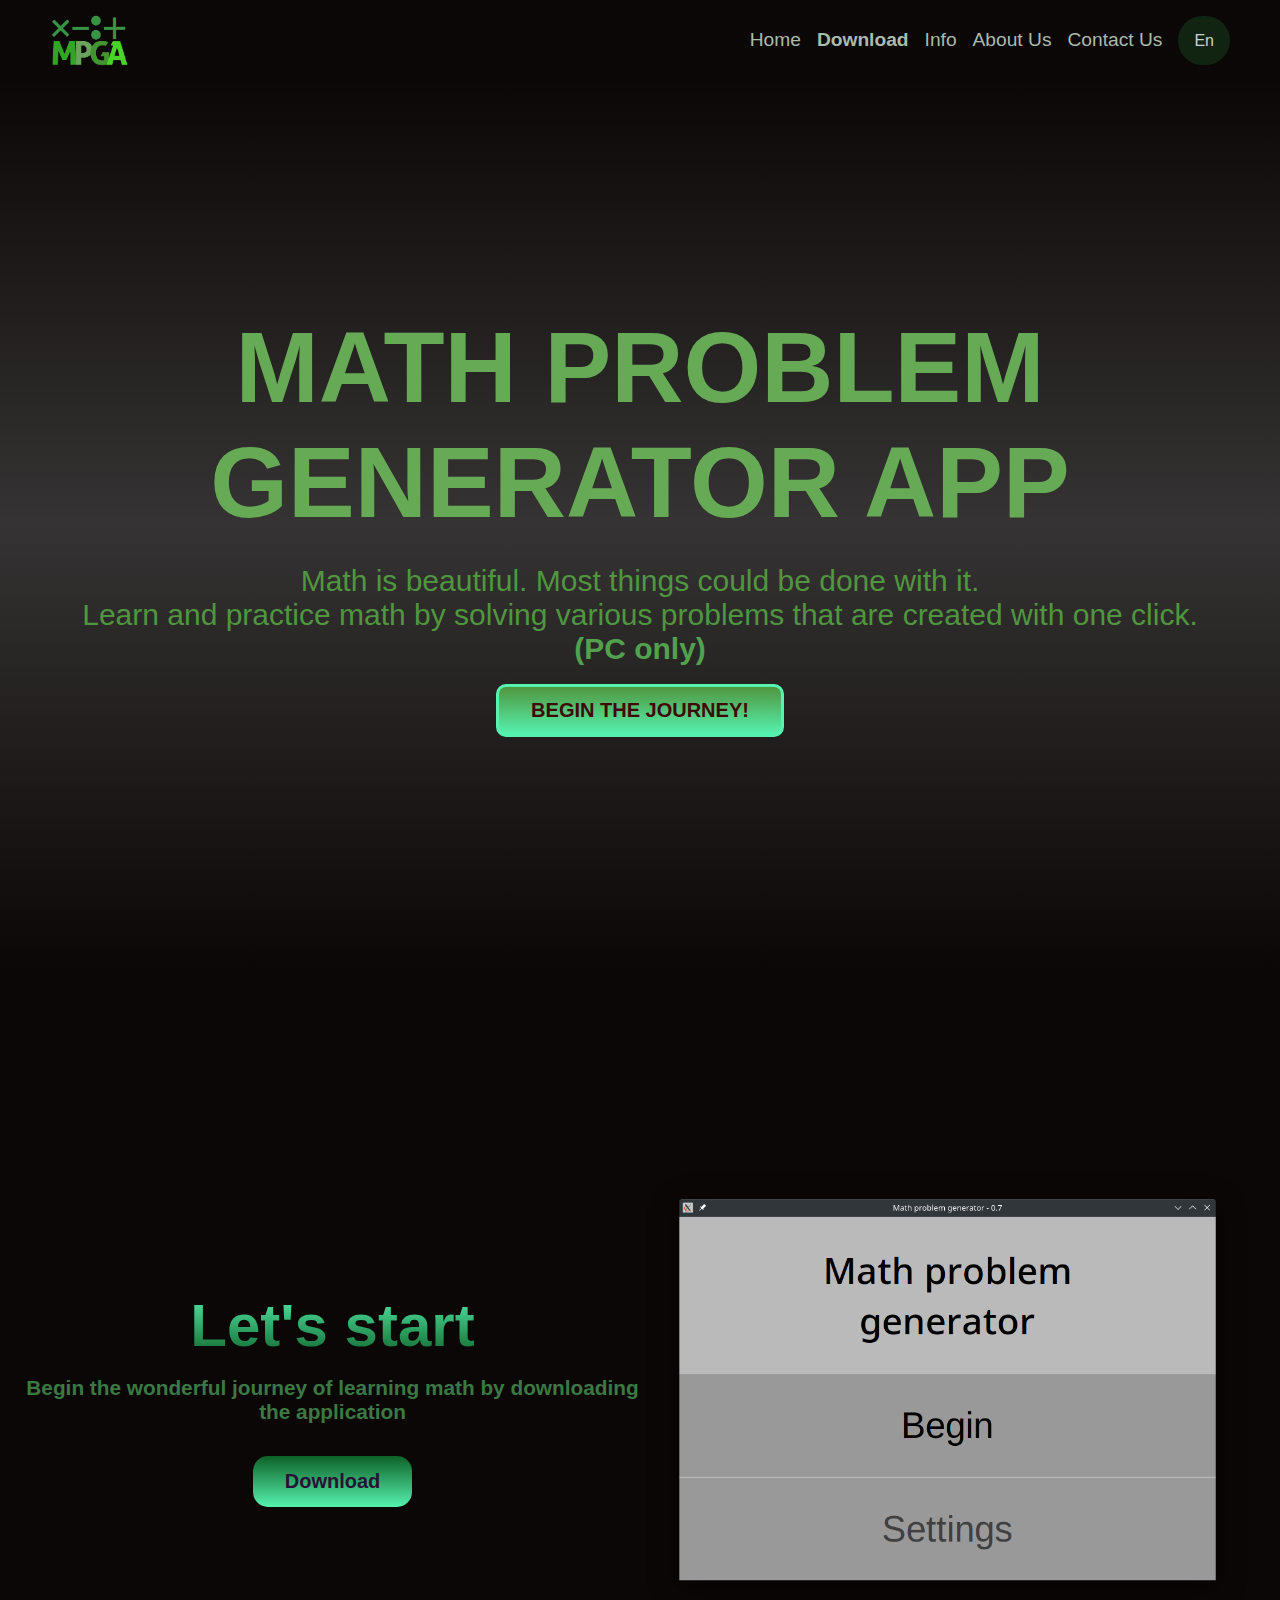
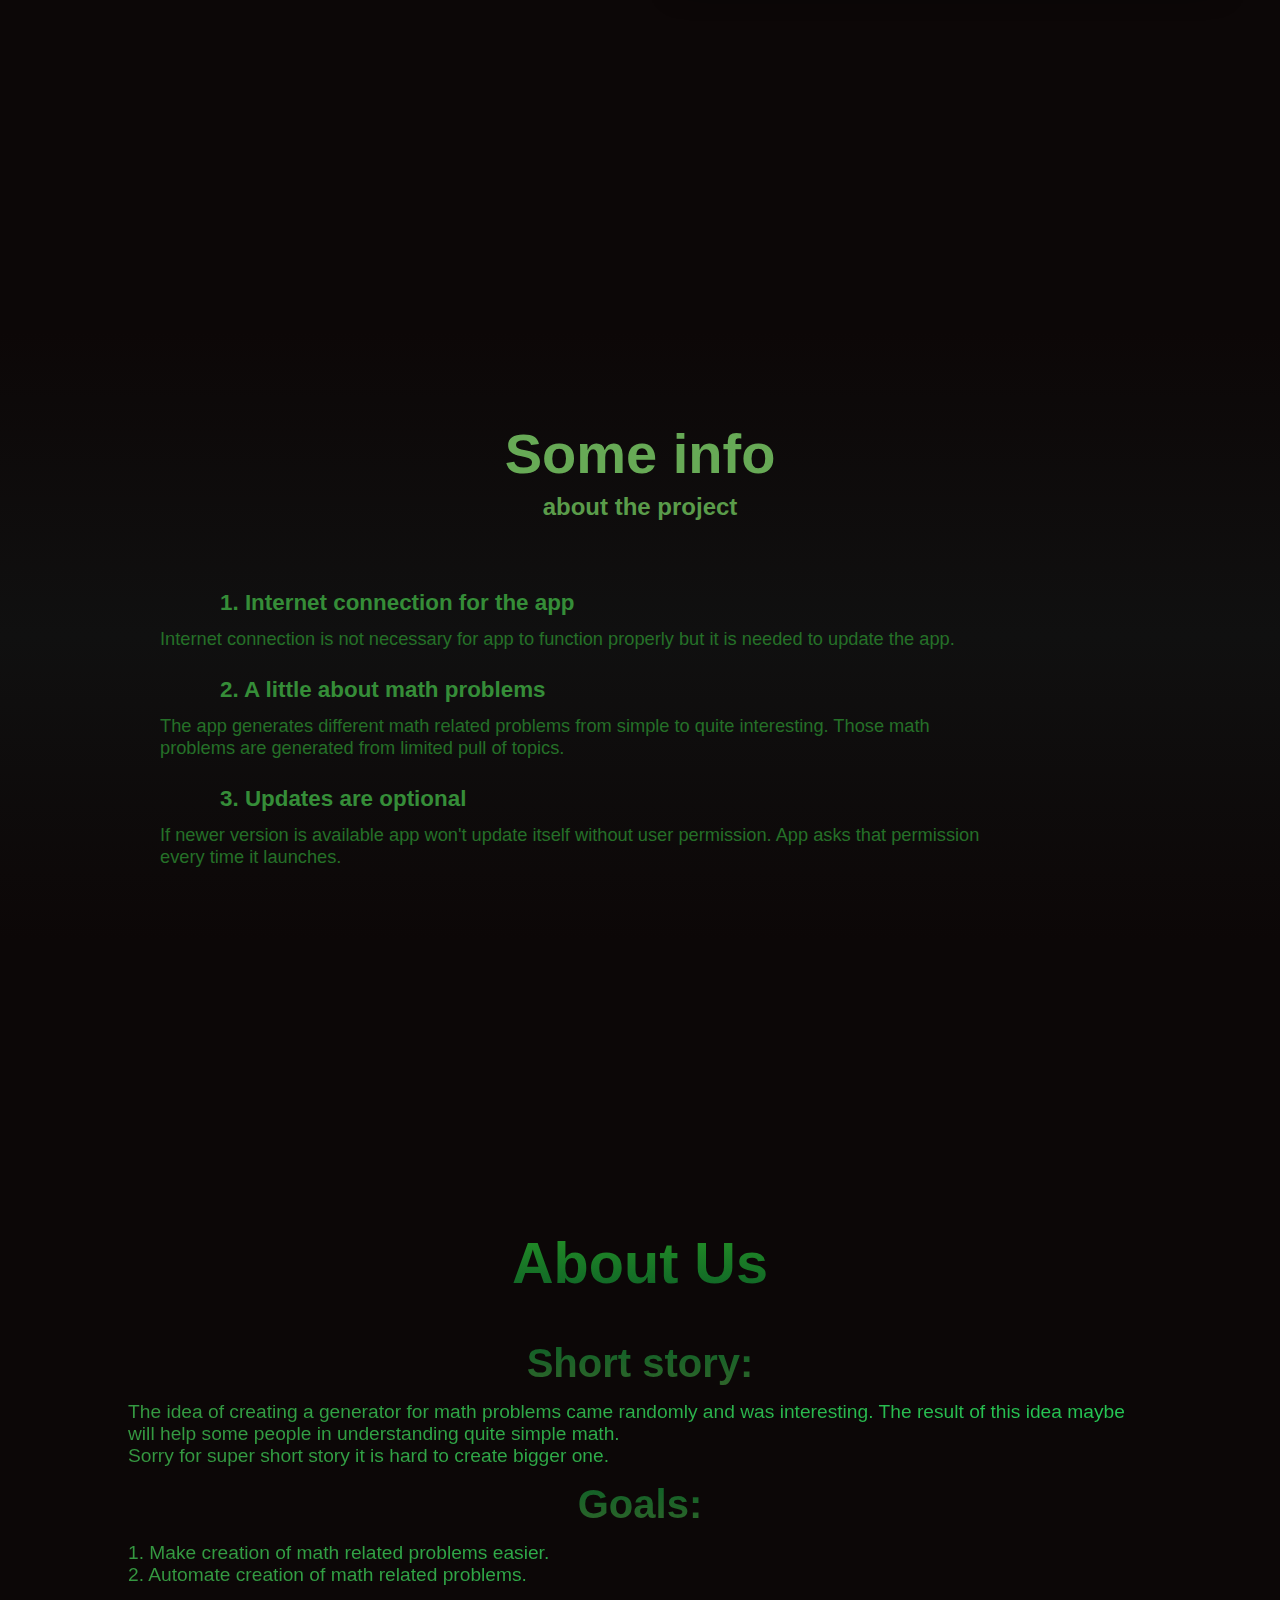
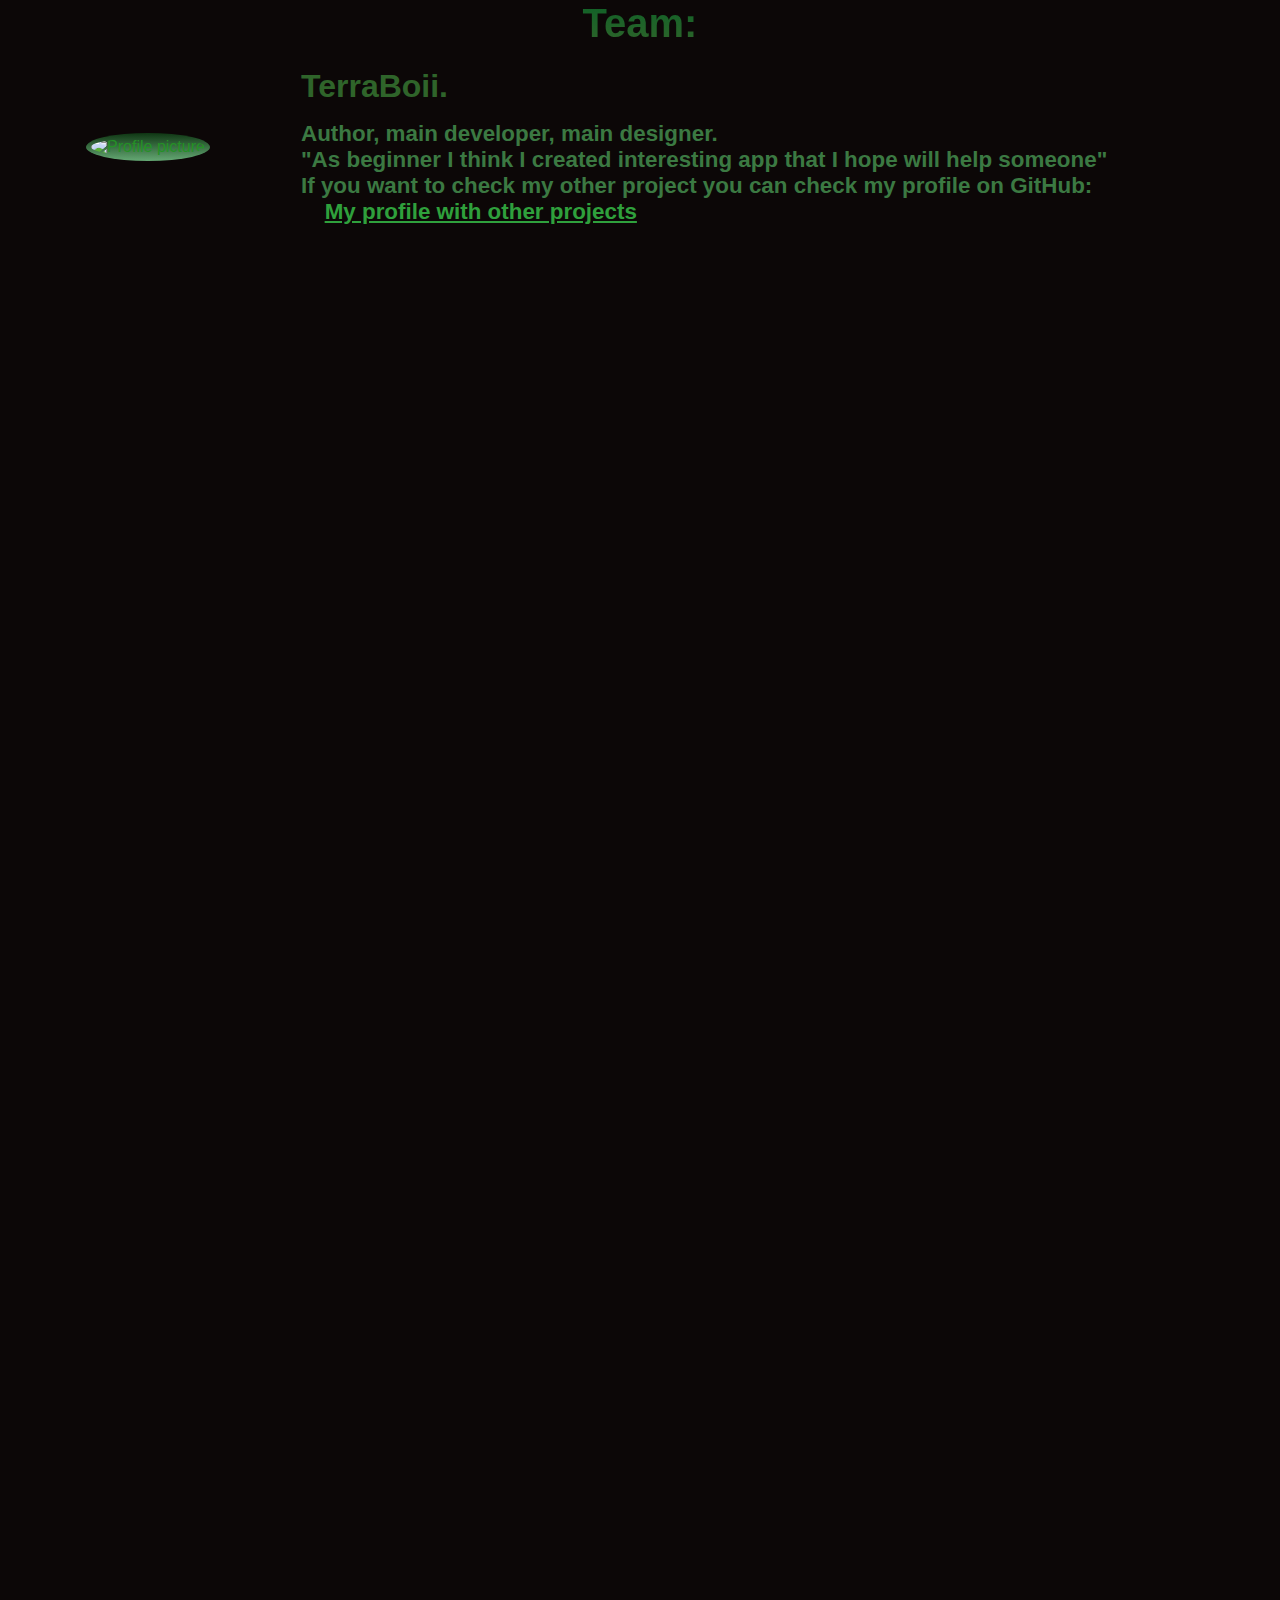
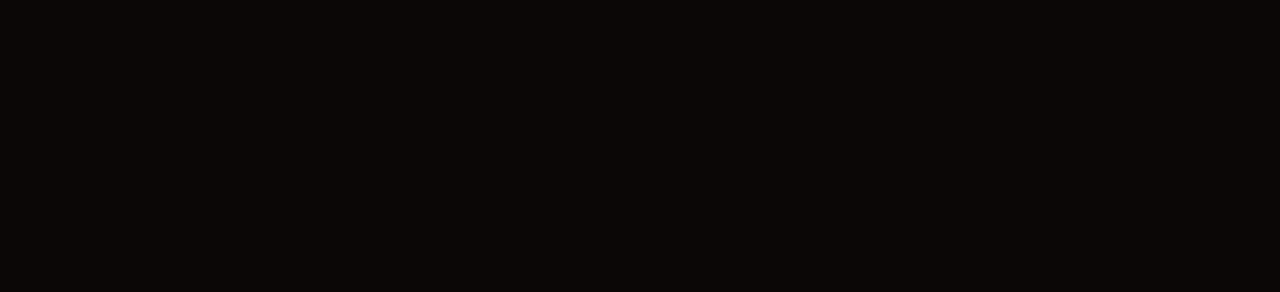
==== commit ff535883: "Description -> Info (reanaming) Craeted and styled "About Us" section Started "Contact Us section"" ====
--- a/index.html
+++ b/index.html
@@ -17,7 +17,7 @@
 
     <nav class="navbar">
         <div class="navbar__container">
-            <a href="index" id="navbar__home" title="Math problem generator app">
+            <a href="index.html" id="navbar__home" title="Math problem generator app">
                 <img class="navbar__logo" src="logo.png" alt="MPGA" />
             </a>
             <div class="navbar__toggle" id="mobile-menu">
@@ -34,21 +34,21 @@
                     <a href="#download" class="navbar__links"><b>Download</b></a>
                 </li>
                 <li class="navbar__item">
-                    <a href="#description" class="navbar__links">Description</a>
+                    <a href="#info" class="navbar__links">Info</a>
                 </li>
                 <li class="navbar__item">
                     <a href="#about" class="navbar__links">About Us</a>
                 </li>
                 <li class="navbar__item">
-                    <a href="contact" class="navbar__links">Contact Us</a>
+                    <a href="#contact" class="navbar__links">Contact Us</a>
                 </li>
                 <li class="navbar__item--mobile">
-                    <a href="/" class="navbar__links">Change language</a>
+                    <a href="." class="navbar__links">Change language</a>
                 </li>
                 <li class="language__menu">
                     <span class="language__menu--eng">En</span>
                     <div class="language__menu--ru">
-                        <a href="index">Ru</a>
+                        <a href="index.html">Ru</a>
                     </div>
                 </li>
             </ul>
@@ -63,10 +63,13 @@
                 <h1 class="hero__heading">MATH PROBLEM GENERATOR APP</h1>
                 <p class="hero__subheading">
                     Math is beautiful. Most things could be done with it.<br>
-                    Learn and practice math by solving various problems that are created with one click.<br>
+                    Learn and practice math by solving various problems that are created
+                    with one click.<br>
                     <span><b title="Windows mostly.">(PC only)</b></span>
                 </p>
-                <button class="hero__btn" onclick="location.href='#download'"><b>BEGIN THE JOURNEY!</b></button>
+                <button class="hero__btn" onclick="location.href='#download'">
+                    <b>BEGIN THE JOURNEY!</b>
+                </button>
             </div>
         </div>
     </div>
@@ -79,8 +82,13 @@
         <div class="download__container">
             <div class="download__content">
                 <h1>Let's start</h1>
-                <p>Begin the wonderful journey of learning math by downloading the application</p>
-                <button class="download__btn" onclick="location.href=''"><b>Download</b></button>
+                <p>
+                    Begin the wonderful journey of learning math by downloading
+                    the application
+                </p>
+                <button class="download__btn" onclick="location.href=''">
+                    <b>Download</b>
+                </button>
             </div>
             <div class="download__img--container">
                 <image src="app_ss_main.png" id="download__img" alt="Application's screenshot." title="Application's screenshot." />
@@ -90,41 +98,32 @@
 
     <div class="separator"></div>
 
-    <!-- Description section -->
-
-    <div class="separator" id="description""></div>
-
-    <div class="description">
-        <div class="desc__container--main">
-            <h1 class="desc__heading">Brief description</h1>
-            <h2 class="desc__subhead">of the project</h2>
-            <p class="desc__description"></p>
-        </div>
-        <div class="desc__container--extra">
-            <p class="desc__description">
-                The app and webpage were created as school project. App was created
-                using simple technologies: app is written in Python using Tkinter as
-                main GUI framework. This webpage is not super complicated and quite
-                simple as it was built with HTML, CSS and few lines of JavaScript.
-            </p>
-            <h2 class="desc__topic">Some extra info:</h2>
-            <h2 class="desc__topic">1. Do you need Internet connection for the app?</h2>
-            <p class="desc__description">
-                No, Internet connection is not necessary for app to function properly
+    <!-- Info section -->
+
+    <div class="separator" id="info""></div>
+
+    <div class="info">
+        <div class="info__container--main">
+            <h1 class="info__heading">Some info</h1>
+            <h2 class="info__subhead">about the project</h2>
+            <p class="info__info"></p>
+        </div>
+        <div class="info__container--extra">
+            <h2 class="info__topic">1. Internet connection for the app</h2>
+            <p class="info__info">
+                Internet connection is not necessary for app to function properly
                 but it is needed to update the app. 
             </p>
-            <h2 class="desc__topic">2. A little about math problems.</h2>
-            <p class="desc__description">
+            <h2 class="info__topic">2. A little about math problems</h2>
+            <p class="info__info">
                 The app generates different math related problems from simple 
-                to quite interesting.
-            </p>
-            <h2 class="desc__topic">2. Why "math problem generator"?</h2>
-            <p class="desc__description">
-                The simle answer is: "Why not?". The idea of creating a generator for math
-                problems came randomly and was interesting. For those who want to have more
-                detailed answer here it is:<br>"Why not try to create
-                something that can help someone. Even if no one notices this creation the
-                creator will learn something new while creating it."
+                to quite interesting. Those math problems are generated from limited
+                pull of topics.
+            </p>
+            <h2 class="info__topic">3. Updates are optional</h2>
+            <p class="info__info">
+                If newer version is available app won't update itself without user
+                permission. App asks that permission every time it launches.
             </p>
         </div>
     </div>
@@ -136,14 +135,59 @@
 
     <div class="about">
         <div class="about__container--head">
-            <h1 class="about__header">About creator</h1>
-            <h2 class="about__subheader">
-                The application and the webpage<br>were created by single person
-            </h2>
-        </div>
-        <div class="about__container--body">
-            
-        </div>
+            <h1 class="about__header">About Us</h1>
+        </div>
+        <div class="about__title">
+            <h1>Short story:</h1>
+        </div>
+        <div class="about__story">
+            <p>
+                The idea of creating a generator for math problems came randomly
+                and was interesting. The result of this idea maybe will help some
+                people in understanding quite simple math.<br>
+                Sorry for super short story it is hard to create bigger one.
+            </p>
+        </div>
+        <div class="about__title">
+            <h1>Goals:</h1>
+        </div>
+        <div class="about__goal">
+            <p class=>
+                1. Make creation of math related problems easier.<br>
+                2. Automate creation of math related problems.
+            </p>
+        </div>
+        <div class="about__title">
+            <h1>Team:</h1>
+        </div>
+        <div class="about__container--team">
+            <div class="about__team__img">
+                <img src="https://avatars.githubusercontent.com/u/81579070?v=4" id="creator__img" alt="Profile picture" title="Profile picture" />
+            </div>
+            <div class="about__team">
+                <h1 title="Nickname">TerraBoii.</h1>
+                <p>
+                    Author, main developer, main designer.<br>
+                    "As beginner I think I created interesting app that I hope
+                    will help someone"<br>
+                    If you want to check my other project you can check my profile
+                    on GitHub:<br>
+                    &ensp;&nbsp;
+                    <a href="https://github.com/TerraBoii" title="TerrraBoii's profile">
+                        My profile with other projects
+                    </a>
+                </p>
+            </div>
+        </div>
+    </div>
+
+
+    <!-- Info section -->
+
+    <div class="separator" id="contact""></div>
+
+    <div class="contact">
+        
     </div>
 
     <!-- placeholders -->
--- a/styles.css
+++ b/styles.css
@@ -486,16 +486,16 @@
 
 }
 
-/* Description section */
-
-.description {
-    padding: 120px 0;
+/* Info section */
+
+.info {
+    padding: 60px 0;
     background-image: linear-gradient(to bottom, #0c0707, #101010, #0c0707);
     background-image: -moz-linear-gradient(top, #0c0707, #101010, #0c0707);
     background-image: -webkit-linear-gradient(to bottom, #0c0707, 0%, #101010, 50%, #f19ed8, 100%);
 }
 
-.desc__container--main {
+.info__container--main {
     display: flex;
     flex-direction: column;
     justify-content: center;
@@ -507,18 +507,18 @@
     padding: 30px;
 }
 
-.desc__heading {
+.info__heading {
     font-size: 3.5rem;
     margin-bottom: 7px;
     color: #67AA56;
 }
 
-.desc__subhead {
+.info__subhead {
     font-size: 1.5rem;
     color: #5a9c4a;
 }
 
-.desc__container--extra {
+.info__container--extra {
     display: flex;
     flex-direction: column;
     justify-content: center;
@@ -529,14 +529,14 @@
     text-align: left;
 }
 
-.desc__topic {
+.info__topic {
     padding-top: 15px;
     padding-left: 15%;
     font-size: 1.4rem;
     color: #358d38;
 }
 
-.desc__description {
+.info__info {
     width: 80%;
     font-size: 1.14rem;
     color: #257028;
@@ -548,24 +548,24 @@
 
 @media screen and (max-width: 700px) {
 
-    .desc__heading {
+    .info__heading {
         font-size: 2rem;
         margin-bottom: 7px;
         color: #67AA56;
     }
 
-    .desc__subhead {
+    .info__subhead {
         font-size: 1.2rem;
         color: #5a9c4a;
     }
 
-    .desc__topic {
+    .info__topic {
         font-size: 1.1rem;
         color: #358d38;
         padding-left: 9%;
     }
 
-    .desc__description {
+    .info__info {
         width: 80%;
         font-size: 1rem;
         color: #257028;
@@ -578,7 +578,8 @@
 /* About section */
 
 .about {
-    padding: 200px 0;
+    padding: 60px 0;
+    background-color: #0c0707;
 }
 
 .about__container--head {
@@ -591,4 +592,173 @@
     height: 90%;
     text-align: center;
     padding: 30px;
+}
+
+.about__header {
+    font-size: 3.6rem;
+    background-color: #249126;
+    background-size: 100%;
+    background-image: linear-gradient(to bottom, #249126, #0e6127);
+    background-image: -moz-linear-gradient(top, #249126, #0e6127);
+    background-image: -webkit-linear-gradient(to bottom, #249126, 0%, #0e6127, 100%);
+    -webkit-background-clip: text;
+    -moz-background-clip: text;
+    background-clip: text;
+    -webkit-text-fill-color: transparent;
+    -moz-text-fill-color: transparent;
+}
+
+.about__title {
+    justify-content: center;
+    text-align: center;
+    margin: 15px auto;
+}
+
+.about__title h1 {
+    font-size: 2.5rem;
+    background-color: #249126;
+    background-size: 100%;
+    background-image: linear-gradient(to top, #2f642a, #0e6127);
+    background-image: -moz-linear-gradient(bottom, #2f642a, #0e6127);
+    background-image: -webkit-linear-gradient(to top, #2f642a, 0%, #0e6127, 100%);
+    -webkit-background-clip: text;
+    -moz-background-clip: text;
+    background-clip: text;
+    -webkit-text-fill-color: transparent;
+    -moz-text-fill-color: transparent;
+}
+
+.about__story, .about__goal {
+    width: 80%;
+    margin: 0 auto;
+}
+
+.about__story, .about__goal p {
+    font-size: 1.2rem;
+    background-color: #3b7942;
+    background-size: 100%;
+    background-image: linear-gradient(45deg, #359640, #24c955);
+    background-image: -moz-linear-gradient(45deg, #359640, #24c955);
+    background-image: -webkit-linear-gradient(45deg, #359640, 0%, #24c955, 100%);
+    -webkit-background-clip: text;
+    -moz-background-clip: text;
+    background-clip: text;
+    -webkit-text-fill-color: transparent;
+    -moz-text-fill-color: transparent;
+}
+
+.about__container--team {
+    display: grid;
+    grid-template-columns: 0.4fr 1.6fr;
+    align-items: center;
+    justify-self: center;
+    margin: 0 auto;
+    height: 90hv;
+    z-index: 1;
+    width: 100%;
+    max-width: 1300px;
+    padding: 0 25px;
+    text-align: center;
+}
+
+.about__team {
+    text-align: left;
+    margin-left: 30px;
+    height: 100%;
+    margin-top: 0.9rem;
+}
+
+.about__team h1 {
+    font-size: 2rem;
+    color: #2f642a;
+}
+
+.about__team p {
+    color: #3b7942;
+    font-size: 1.4rem;
+    margin-top: 1rem;
+    font-weight: 700;
+}
+
+.about__team a:link {
+    color: #2fa03c;
+}
+
+.about__team a:visited {
+    color: #2fa03c;
+}
+
+.about__team a:hover {
+    color: #57a035;
+}
+
+.about__team a:active {
+    color: #397a4f;
+}
+
+.about__team__img {
+    text-align: center;
+    justify-content: center;
+    align-items: center;
+}
+
+#creator__img {
+    width: 100%;
+    height: 100%;
+    border-radius: 50%;
+    color: #249126;
+    padding: 5px;
+    background-image: linear-gradient(0deg, #65a974, #0f3613);
+    background-image: -moz-linear-gradient(0deg, #65a974, #0f3613);
+    background-image: -webkit-linear-gradient(0deg , #65a974, 0%, #0f3613, 100%);
+}
+
+@media screen and (max-width: 800px) {
+
+    .about__header {
+        font-size: 2.2rem;
+    }
+
+    .about__title h1 {
+        font-size: 1.8rem;
+    }
+
+    .about__story, .about__goal p {
+        font-size: 1.2rem;
+    }
+
+    .about__container--team {
+        display: grid;
+        grid-template-columns: auto;
+        align-items: center;
+        justify-self: center;
+        width: 100%;
+        margin: 0 auto;
+        height: 90hv;
+    }
+
+    .about__team {
+        width: 100%;
+        margin-top: 0.9rem;
+        margin-left: 0;
+    }
+
+    .about__team h1 {
+        font-size: 1.5rem;
+        color: #2f642a;
+    }
+
+    .about__team p {
+        color: #3b7942;
+        font-size: 1rem;
+        margin-top: 1rem;
+        font-weight: 700;
+        margin-left: 1px;
+    }
+
+    #creator__img {
+        width: 40%;
+        height: 40%;
+    }
+
 }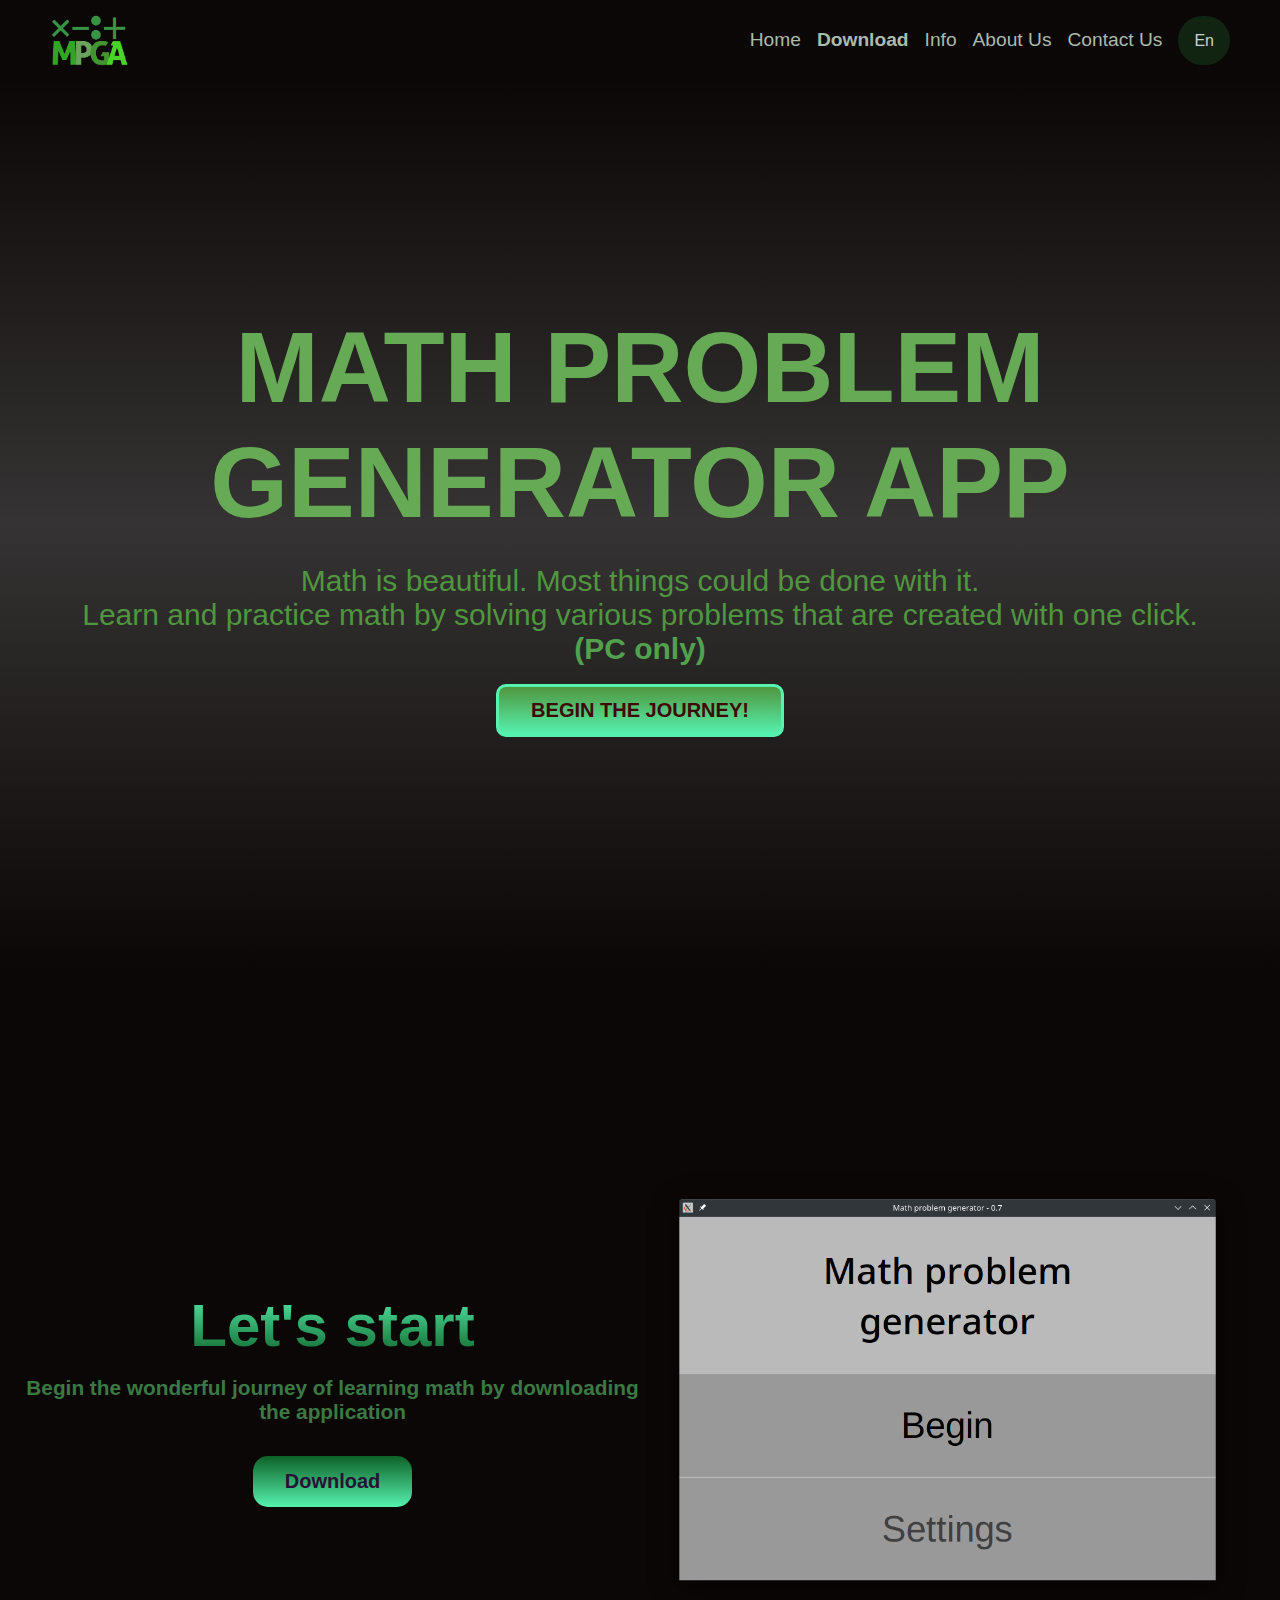
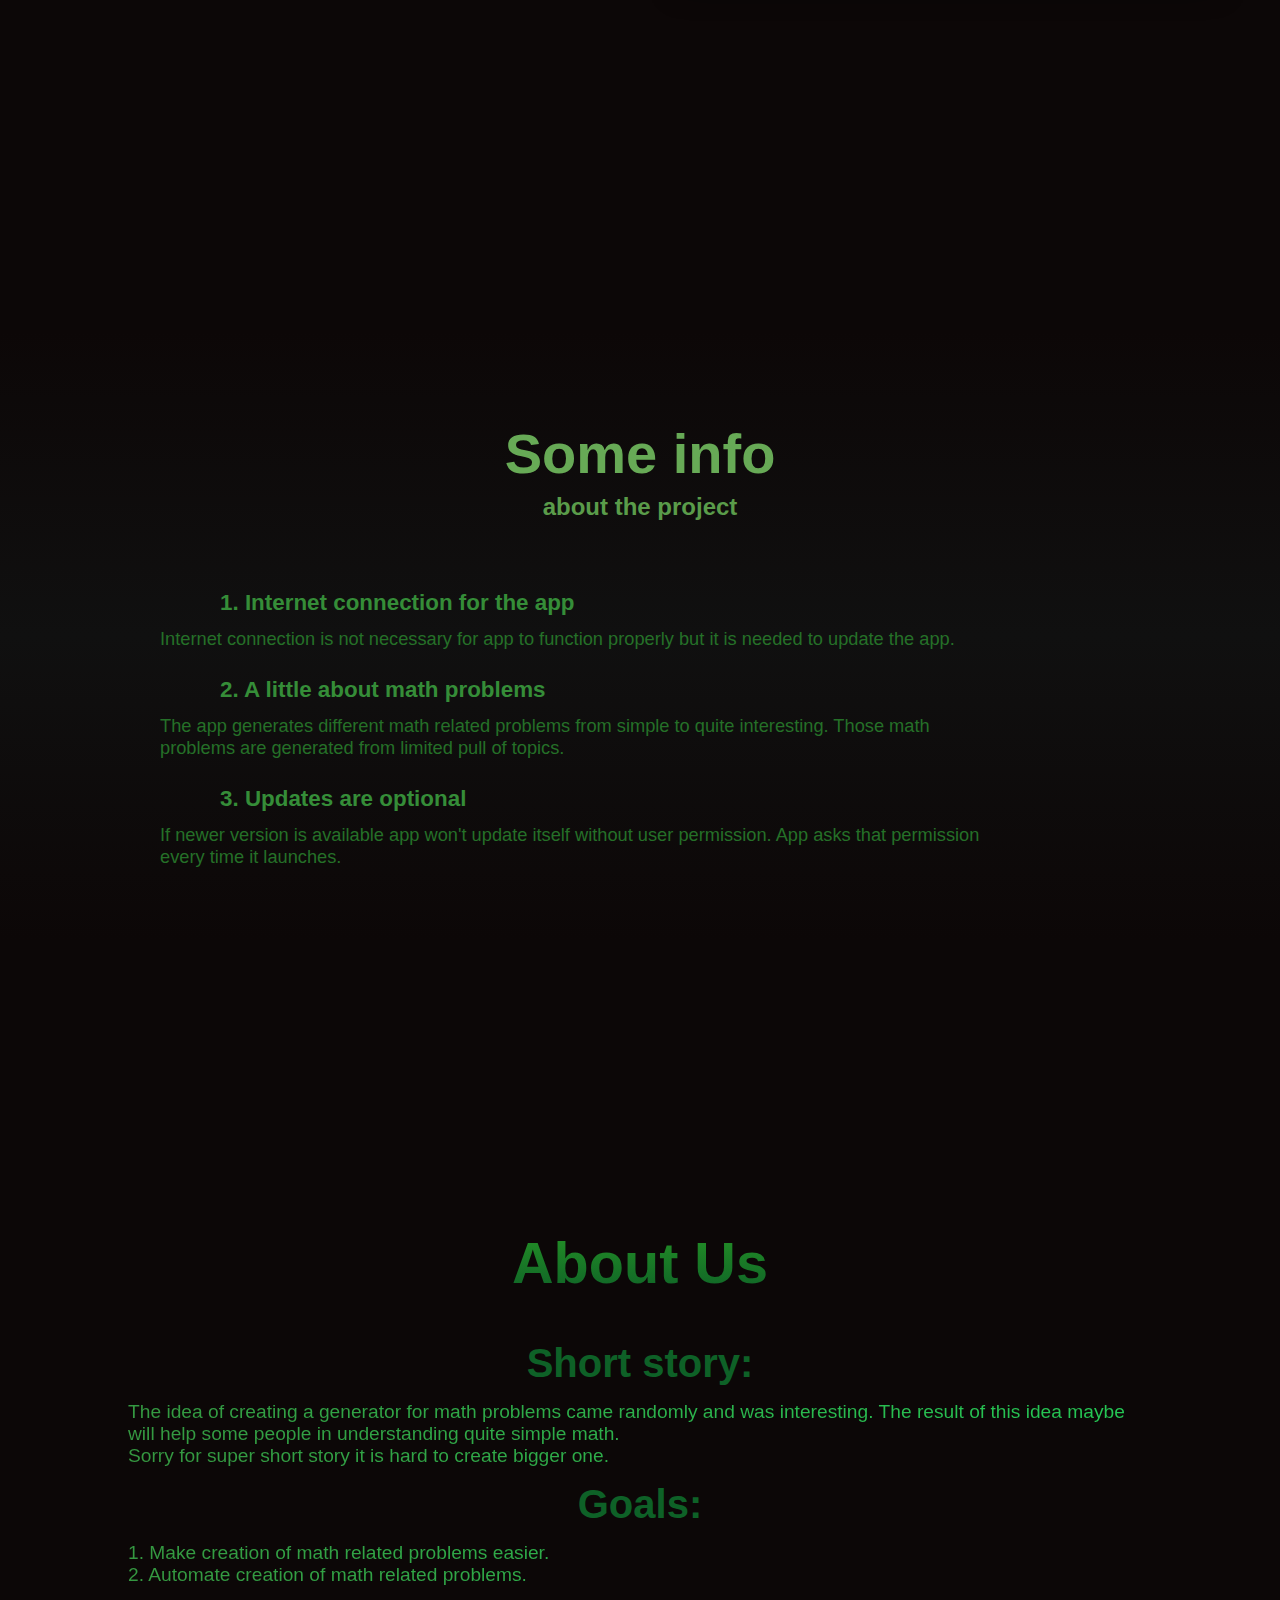
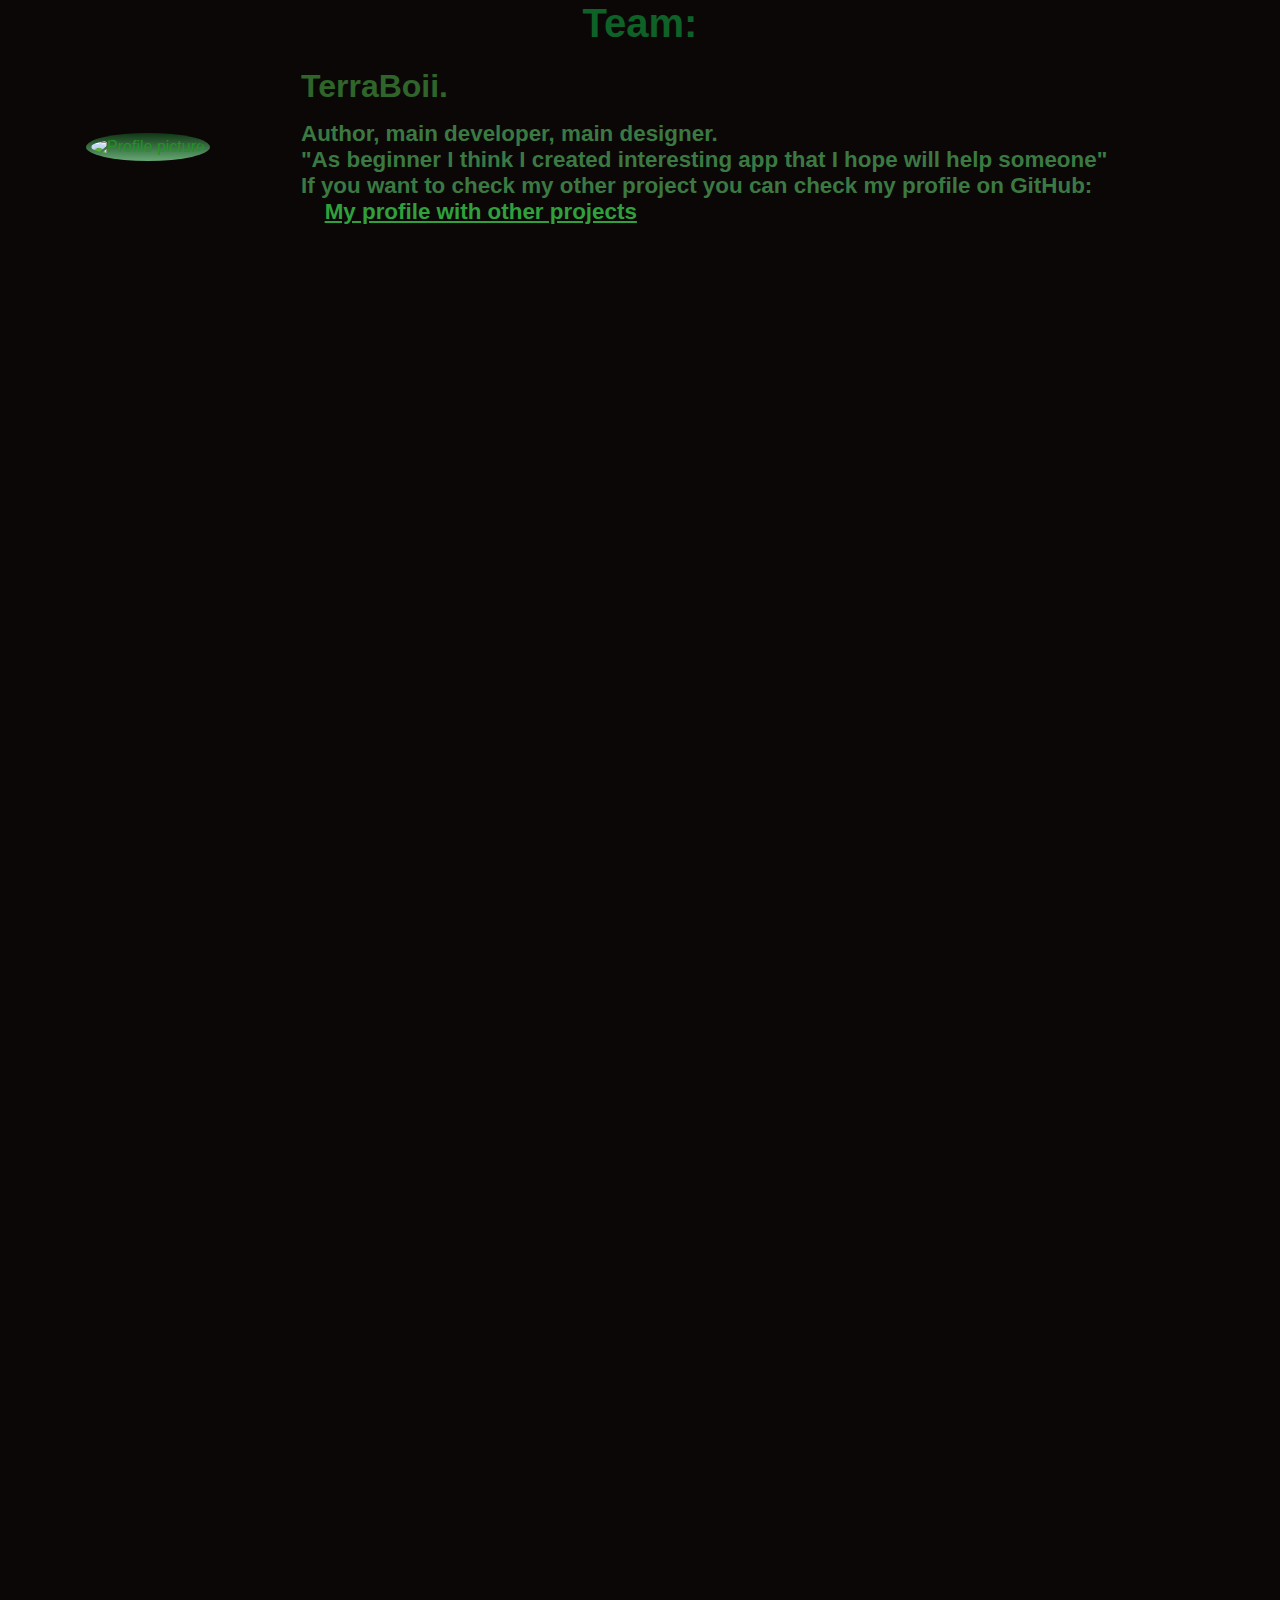
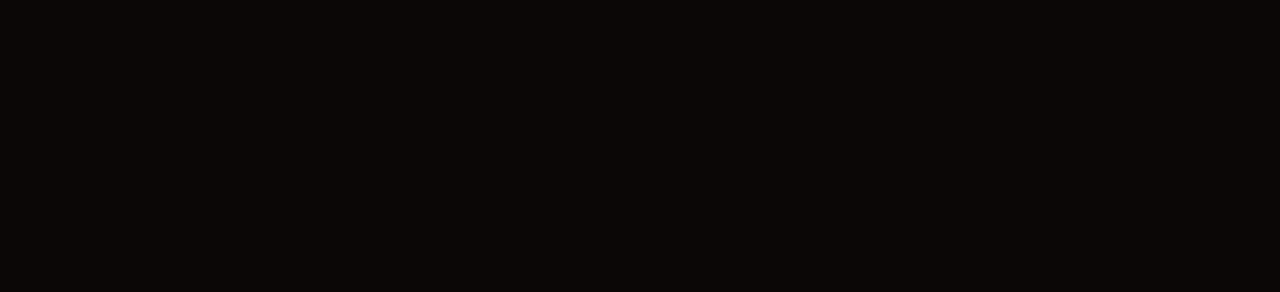
==== commit 4ffbb362: "Language changes to Russian" ====
--- a/index.html
+++ b/index.html
@@ -17,7 +17,7 @@
 
     <nav class="navbar">
         <div class="navbar__container">
-            <a href="index.html" id="navbar__home" title="Math problem generator app">
+            <a href="." id="navbar__home" title="Math problem generator app">
                 <img class="navbar__logo" src="logo.png" alt="MPGA" />
             </a>
             <div class="navbar__toggle" id="mobile-menu">
@@ -43,12 +43,12 @@
                     <a href="#contact" class="navbar__links">Contact Us</a>
                 </li>
                 <li class="navbar__item--mobile">
-                    <a href="." class="navbar__links">Change language</a>
+                    <a href="." class="navbar__links">Change language to RU</a>
                 </li>
                 <li class="language__menu">
                     <span class="language__menu--eng">En</span>
                     <div class="language__menu--ru">
-                        <a href="index.html">Ru</a>
+                        <a href=".">Ru</a>
                     </div>
                 </li>
             </ul>
--- a/styles.css
+++ b/styles.css
@@ -3,6 +3,18 @@
     margin: 0;
     padding: 0;
     font-family: "Gill Sans", Arial, Colibri, sans-serif;
+}
+
+::selection {
+    background: #52829e;
+    color: #0f3012;
+    text-shadow: none;
+}
+
+::-moz-selection {
+    background: #52829e;
+    color: #0f3012;
+    text-shadow: none;
 }
 
 /* Navigation bar */
@@ -50,6 +62,7 @@
     align-items: center;
     cursor: pointer;
     text-decoration: none;
+    color: transparent;
     font-size: 1.7rem;
 }
 
@@ -390,6 +403,7 @@
     background-clip: text;
     -webkit-text-fill-color: transparent;
     -moz-text-fill-color: transparent;
+    color: transparent;
 }
 
 .download__content p {
@@ -606,6 +620,7 @@
     background-clip: text;
     -webkit-text-fill-color: transparent;
     -moz-text-fill-color: transparent;
+    color: transparent;
 }
 
 .about__title {
@@ -616,16 +631,7 @@
 
 .about__title h1 {
     font-size: 2.5rem;
-    background-color: #249126;
-    background-size: 100%;
-    background-image: linear-gradient(to top, #2f642a, #0e6127);
-    background-image: -moz-linear-gradient(bottom, #2f642a, #0e6127);
-    background-image: -webkit-linear-gradient(to top, #2f642a, 0%, #0e6127, 100%);
-    -webkit-background-clip: text;
-    -moz-background-clip: text;
-    background-clip: text;
-    -webkit-text-fill-color: transparent;
-    -moz-text-fill-color: transparent;
+    color: #0e6127;
 }
 
 .about__story, .about__goal {
@@ -645,6 +651,7 @@
     background-clip: text;
     -webkit-text-fill-color: transparent;
     -moz-text-fill-color: transparent;
+    color: transparent;
 }
 
 .about__container--team {
